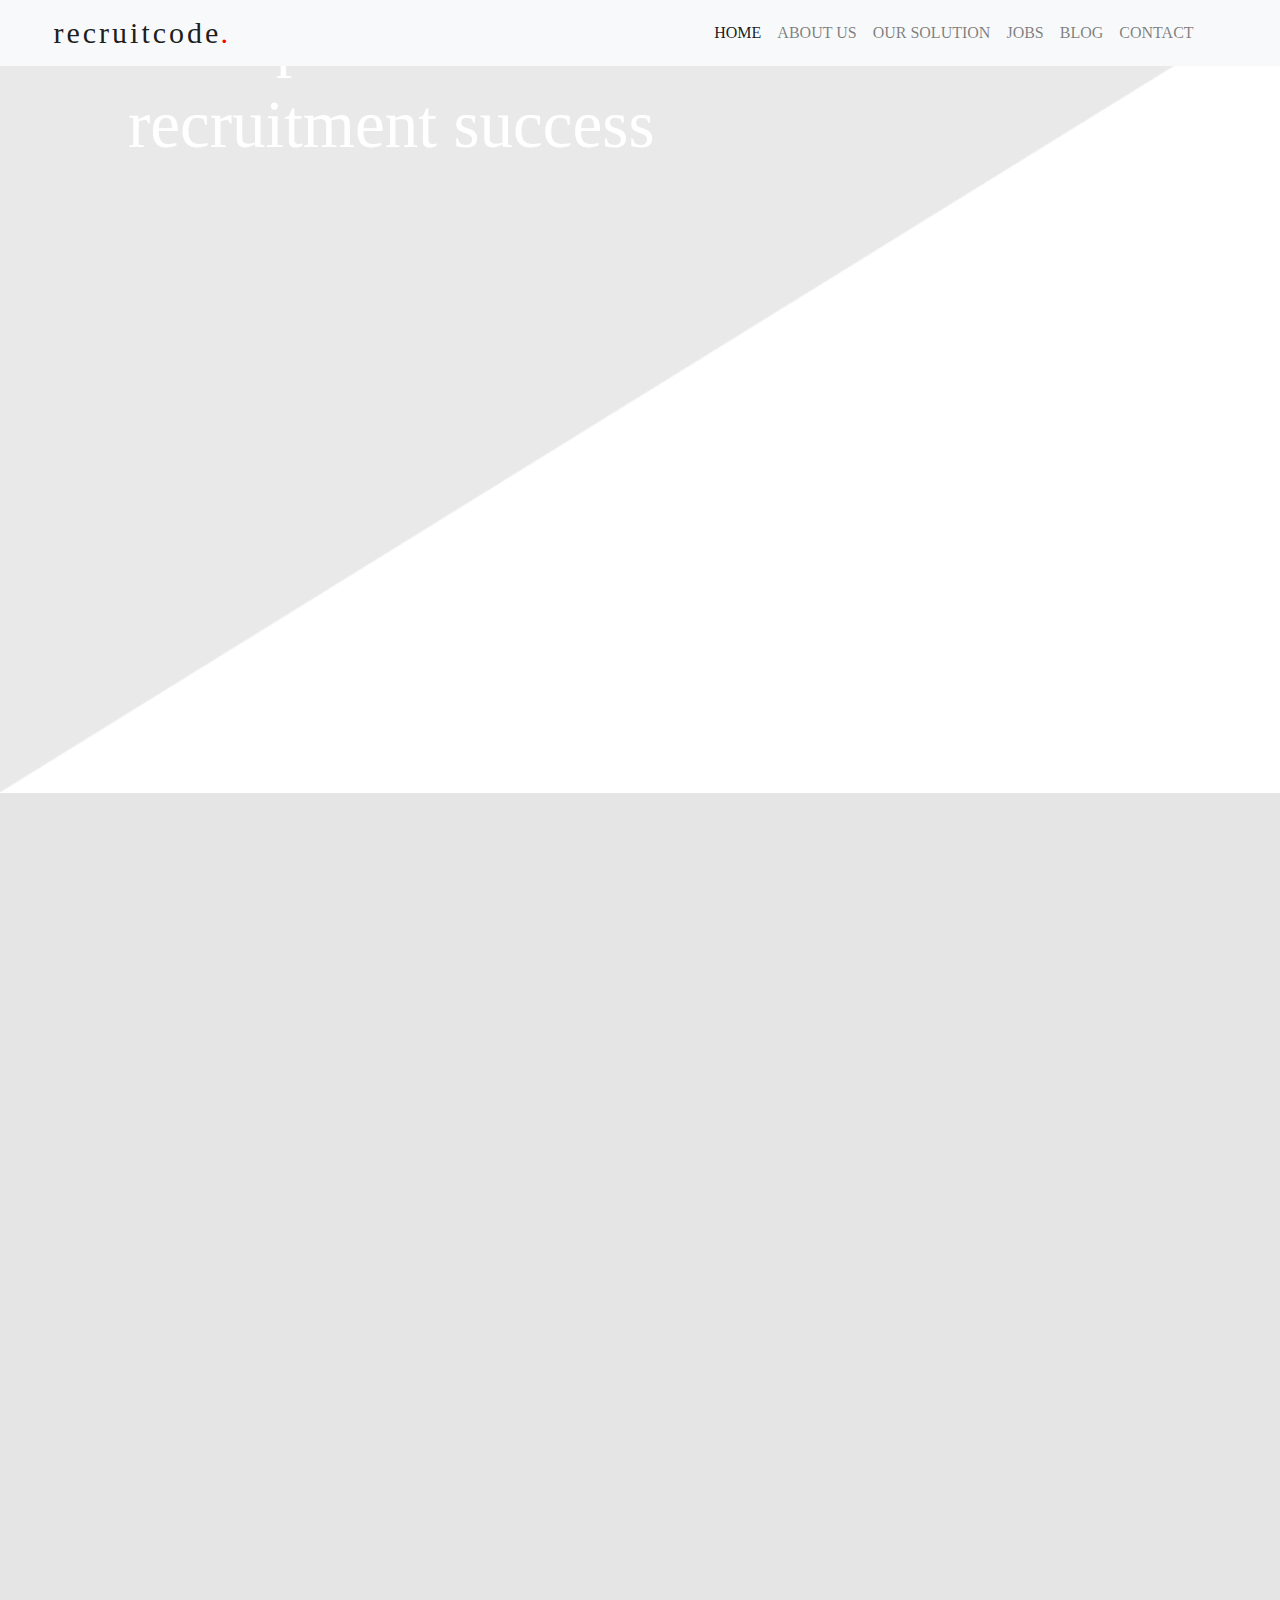
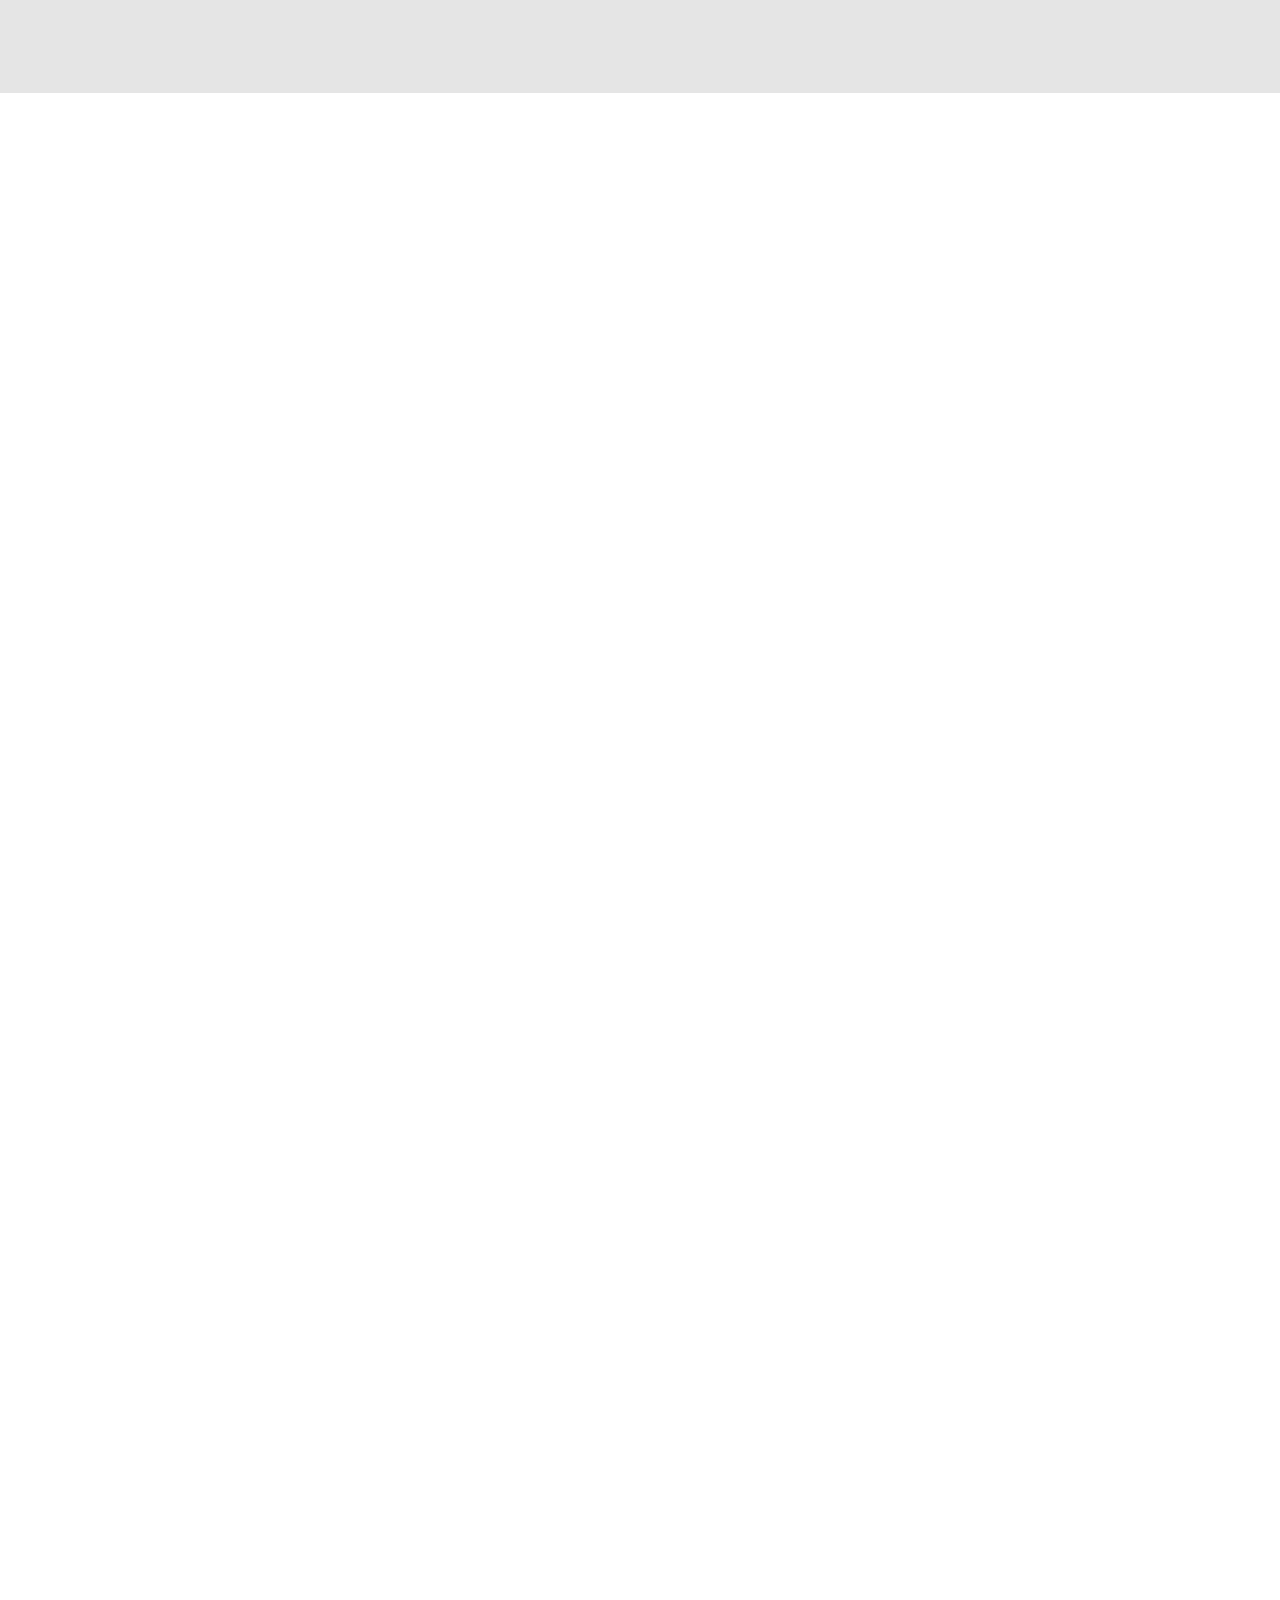
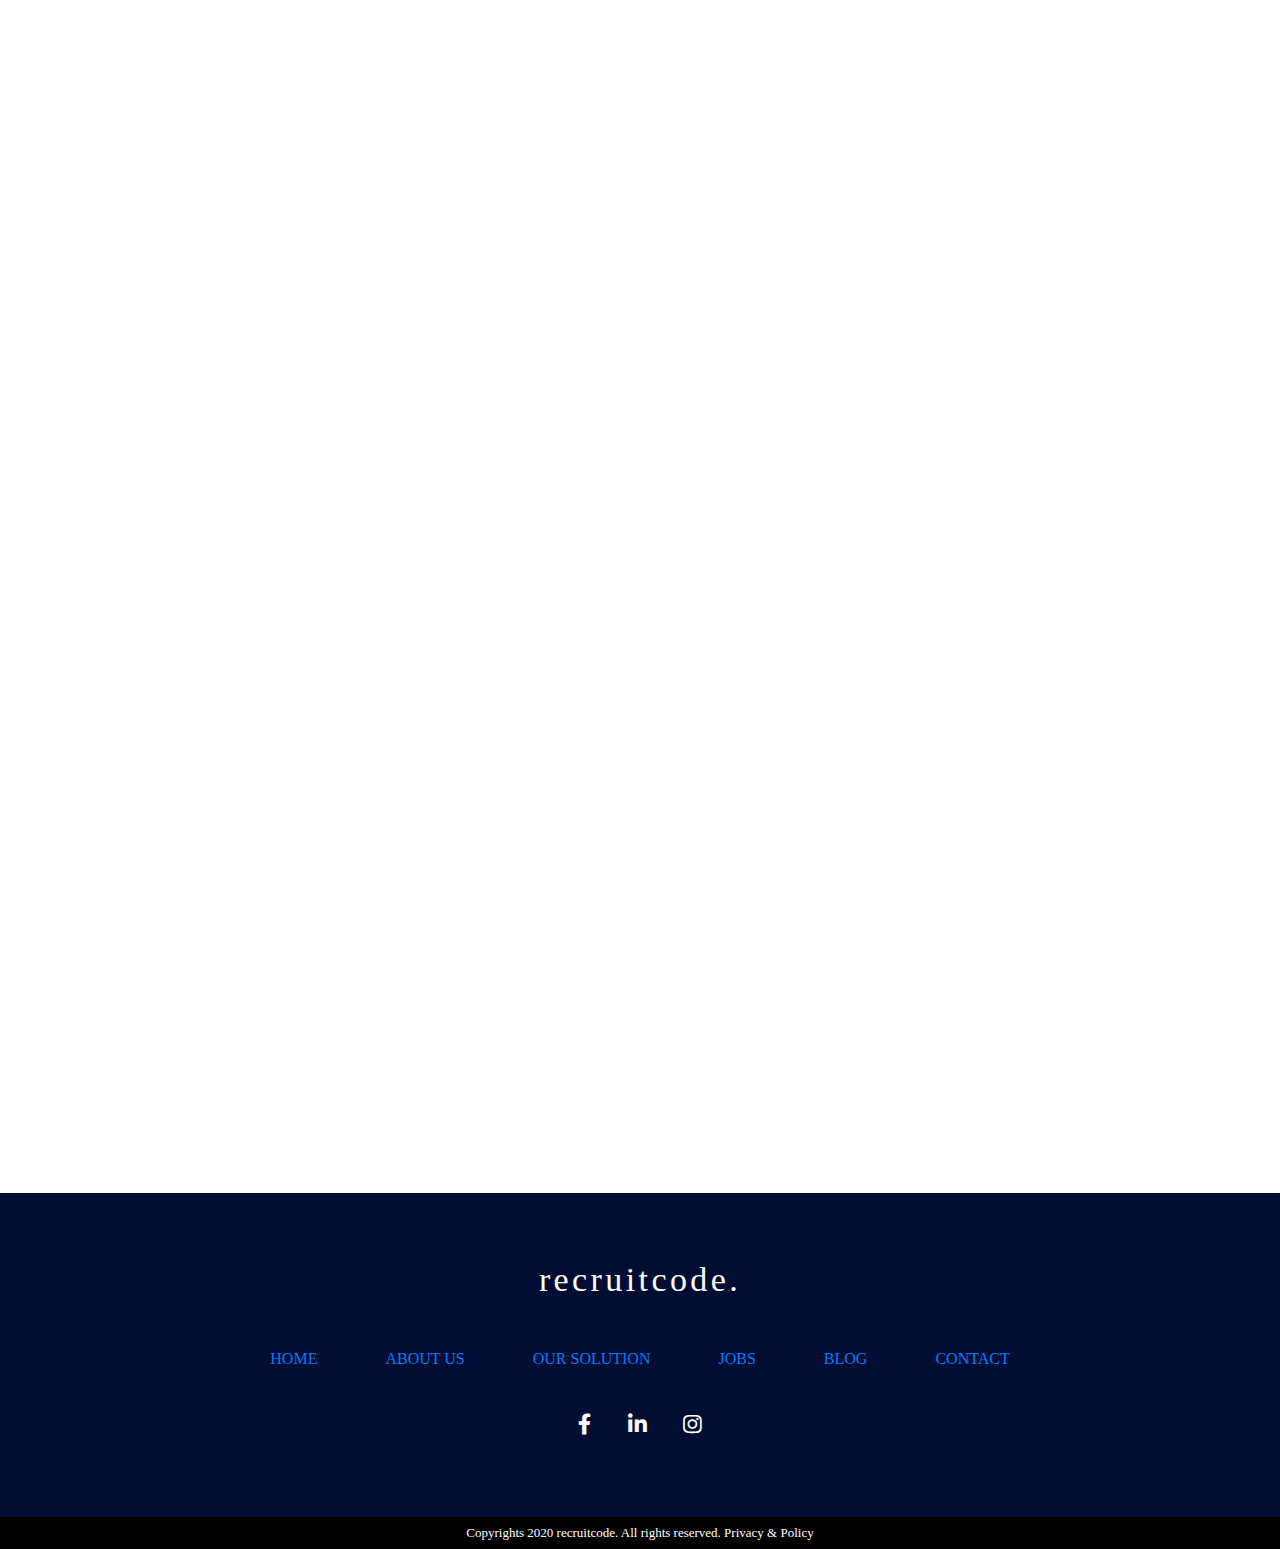
==== index.html @ f1410096 "initial" ====
<html>
    <head>
        <meta http-equiv="Content-Type" content="text/html; charset=utf-8">
        <meta http-equiv="X-UA-Compatible" content="IE=edge,chrome=1">

        <link rel="stylesheet" type="text/css" href="css/styles.css" />
        <link rel="stylesheet" href="https://cdnjs.cloudflare.com/ajax/libs/font-awesome/4.7.0/css/font-awesome.min.css">
        <link rel="stylesheet" type="text/css" href="css/bootstrap/css/bootstrap.min.css" />
        <link rel="stylesheet" type="text/css" href="css/cru.css" />
        <link rel="stylesheet" type="text/css" href="css/cru1.css" />
        <link rel="stylesheet" type="text/css" href="css/fontawesome/css/fontawesome.min.css" />
        <link rel="stylesheet" type="text/css" href="css/fontawesome/css/all.css" />


    </head>
    <body>
        <!-- Navigation Bar -->
        <nav class="navbar navbar-expand-lg navbar-light bg-light fixed-top">

            <a class="brand navbar-brand" href="#">recruitcode<i style="color: red;">.</i></a>
            <button class="navbar-toggler" type="button" data-toggle="collapse" data-target="#nav_bar">
            <i class="navbar-toggler-icon"></i>
            </button>

            <!-- links -->
            <div class="collapse navbar-collapse" id="nav_bar">
                <ul class="navbar-nav ml-auto">
                  <li class="nav-item active">
                    <a class="nav-link" href="#">HOME</a>
                  </li>
                  <li class="nav-item">
                    <a class="nav-link" href="#">ABOUT US</a>
                  </li>
                  <li class="nav-item">
                    <a class="nav-link" href="#">OUR SOLUTION</a>
                  </li>
                  <li class="nav-item">
                    <a class="nav-link" href="#">JOBS</a>
                  </li>
                  <li class="nav-item">
                    <a class="nav-link" href="#">BLOG</a>
                  </li>
                  <li class="nav-item">
                    <a class="nav-link" href="#">CONTACT</a>
                  </li> 
                </ul>
            </div>

        </nav>
        <!-- First banner -->
        <section class="banner">
            <div class="banner_text">Your partner in<br>recruitment success</div>
        </section>
        <!-- about RecruitCode -->
        <div class="about">
            <img src="images/about-bg.png" alt="" style="width: 100%;">
            <div class="container">
            </div>
        </div>

        <!-- Challenges in Recuitment -->
        <section class="challenges">
            <img src="images/3rd-section.png" alt="">
        </section>

        <!-- How are we different -->
        <section class="different">
            <div class="container">

            </div>
        </section>

        <!-- Contingencies -->
        <section class="questions">
            <div class="container">

            </div>
        </section>

        <!-- Clients love us -->
        <section class="clients">
            <div class="container">

            </div>
        </section>

        <!-- Footer -->
        <footer id="footer">
            <h4>recruitcode.</h4>
            <div class="footer_links">
                <a href="#" class="link">HOME</a>
                <a href="#" class="link">ABOUT US</a>
                <a href="#" class="link">OUR SOLUTION</a>
                <a href="#" class="link">JOBS</a>
                <a href="#" class="link">BLOG</a>
                <a href="#" class="link">CONTACT</a>
            </div>

            <div class="social_media">
                <nav>
                    <a class="platform" href="#"><i class="fab fa-facebook-f fa-lg"></i></a>
                    <a class="platform" href="#"><i class="fab fa-linkedin-in fa-lg"></i></a>
                    <a class="platform" href="#"><i class="fab fa-instagram fa-lg"></i></a>
                </nav>
            </div>
        </footer>

        <!-- Sub Footer -->
        <section class="sub_footer">
            <H5>Copyrights 2020 recruitcode. All rights reserved. Privacy & Policy</H5>
        </section>

        <script type="text/javascript" src="fontawesome/js/fontawesome.js"></script>
        <script type="text/javascript" src="bootstrap/js/jquery.min.js"></script>
        <script type="text/javascript" src="bootstrap/js/bootstrap.min.js"></script>
        <script type="text/javascript" src="bootstrap/js/"></script>
        <script type="text/javascript"></script>
    </body>
</html>
---- css/styles.css ----
.banner{
    position: relative;
    text-align: center;
}
.challenges img{
    width: 100%;
    height: 100%;
}
.different{
    height: 100%;
}
.questions{
    height: 100%;
}
.clients{
    height: 100%;
}
footer{
    background-color: rgb(1, 13, 51);
    height: auto;
    padding-bottom: 5em;
    align-items: center;
}
footer  h4
{
    font-family : Harabara;
    color: #ffffff;
    padding-top: 5%;
    text-align: center;
	font-size : 34px;
	line-height : 45.79px;
	letter-spacing : 3.4px;
}
.footer_links {
    text-align: center;
    font-family : Raleway;
    font-size : 16px;
    line-height : 32px;
    padding-top: 2em;

}
.footer_links .link{
    padding: 0em 2em;
}
.footer_links .link:hover{
    color: #ffffff;
    font-weight: bold;
    text-decoration:none;
}
.social_media{
    text-align: center;
    padding-top: 3%;
}
.social_media .platform{
    padding: 0em 1em;
    color: #FFFFFF;
}
.sub_footer h5{
    background-color: black;
    text-align: center;
    font-family : Raleway;
    font-size : 13px;
    line-height : 32px;
    color : #FFFFFF;
    color : rgb(255, 255, 255);
    padding: 0em;
    margin: 0em;
}
.banner .banner_text
{
	position: absolute;
    top: 35%;
	left: 10%;
	text-align: left;
	font-family : Mont HeavyDEMO;
	font-size : 67px;
	line-height : 83.47px;
	color: #FFFFFF;
}
#nav_bar{
	padding-right: 5%;
}

#nav_bar a
{
	font-family : Raleway;
	font-size : 16px;
	line-height : 32px;
}

.navbar-light .navbar-brand
{
	font-family : Harabara;
	padding-left: 3%;
	font-size : 30px;
	line-height : 40px;
	letter-spacing : 3px;
	color: #115476;
}
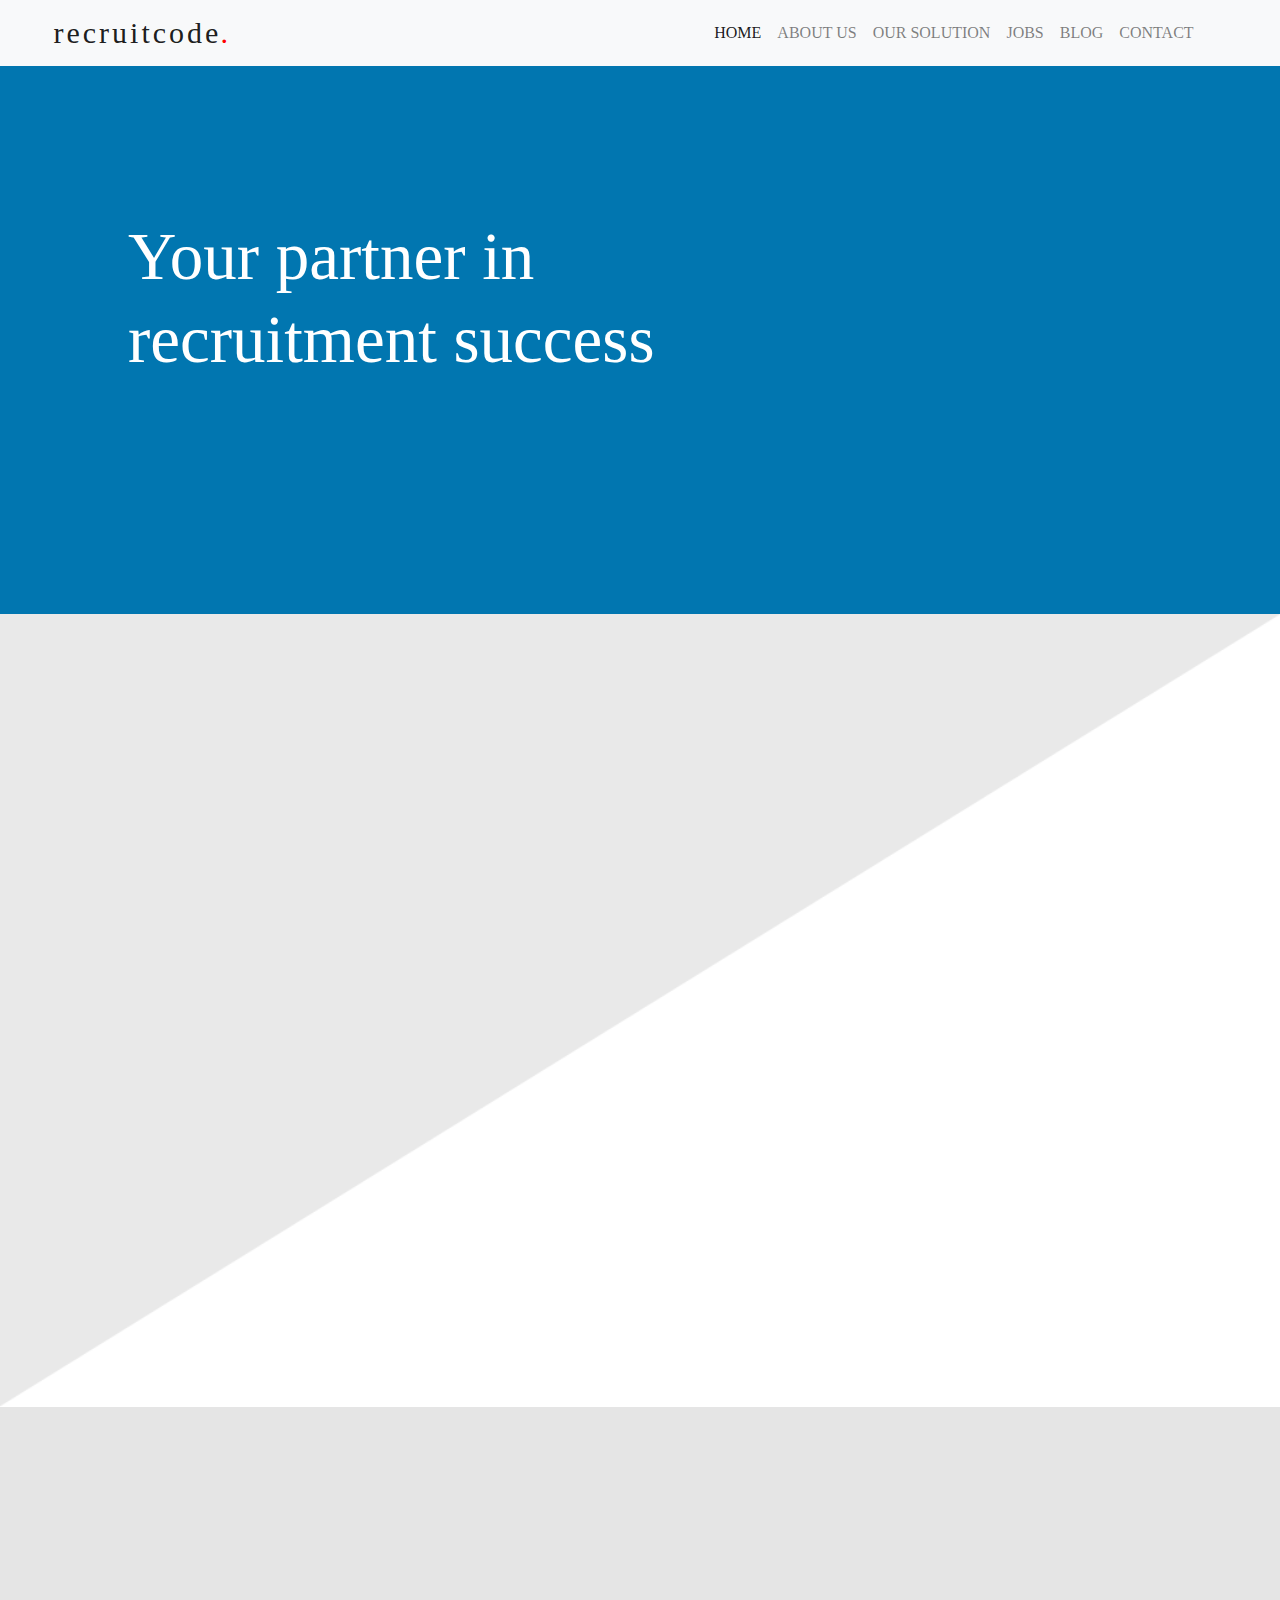
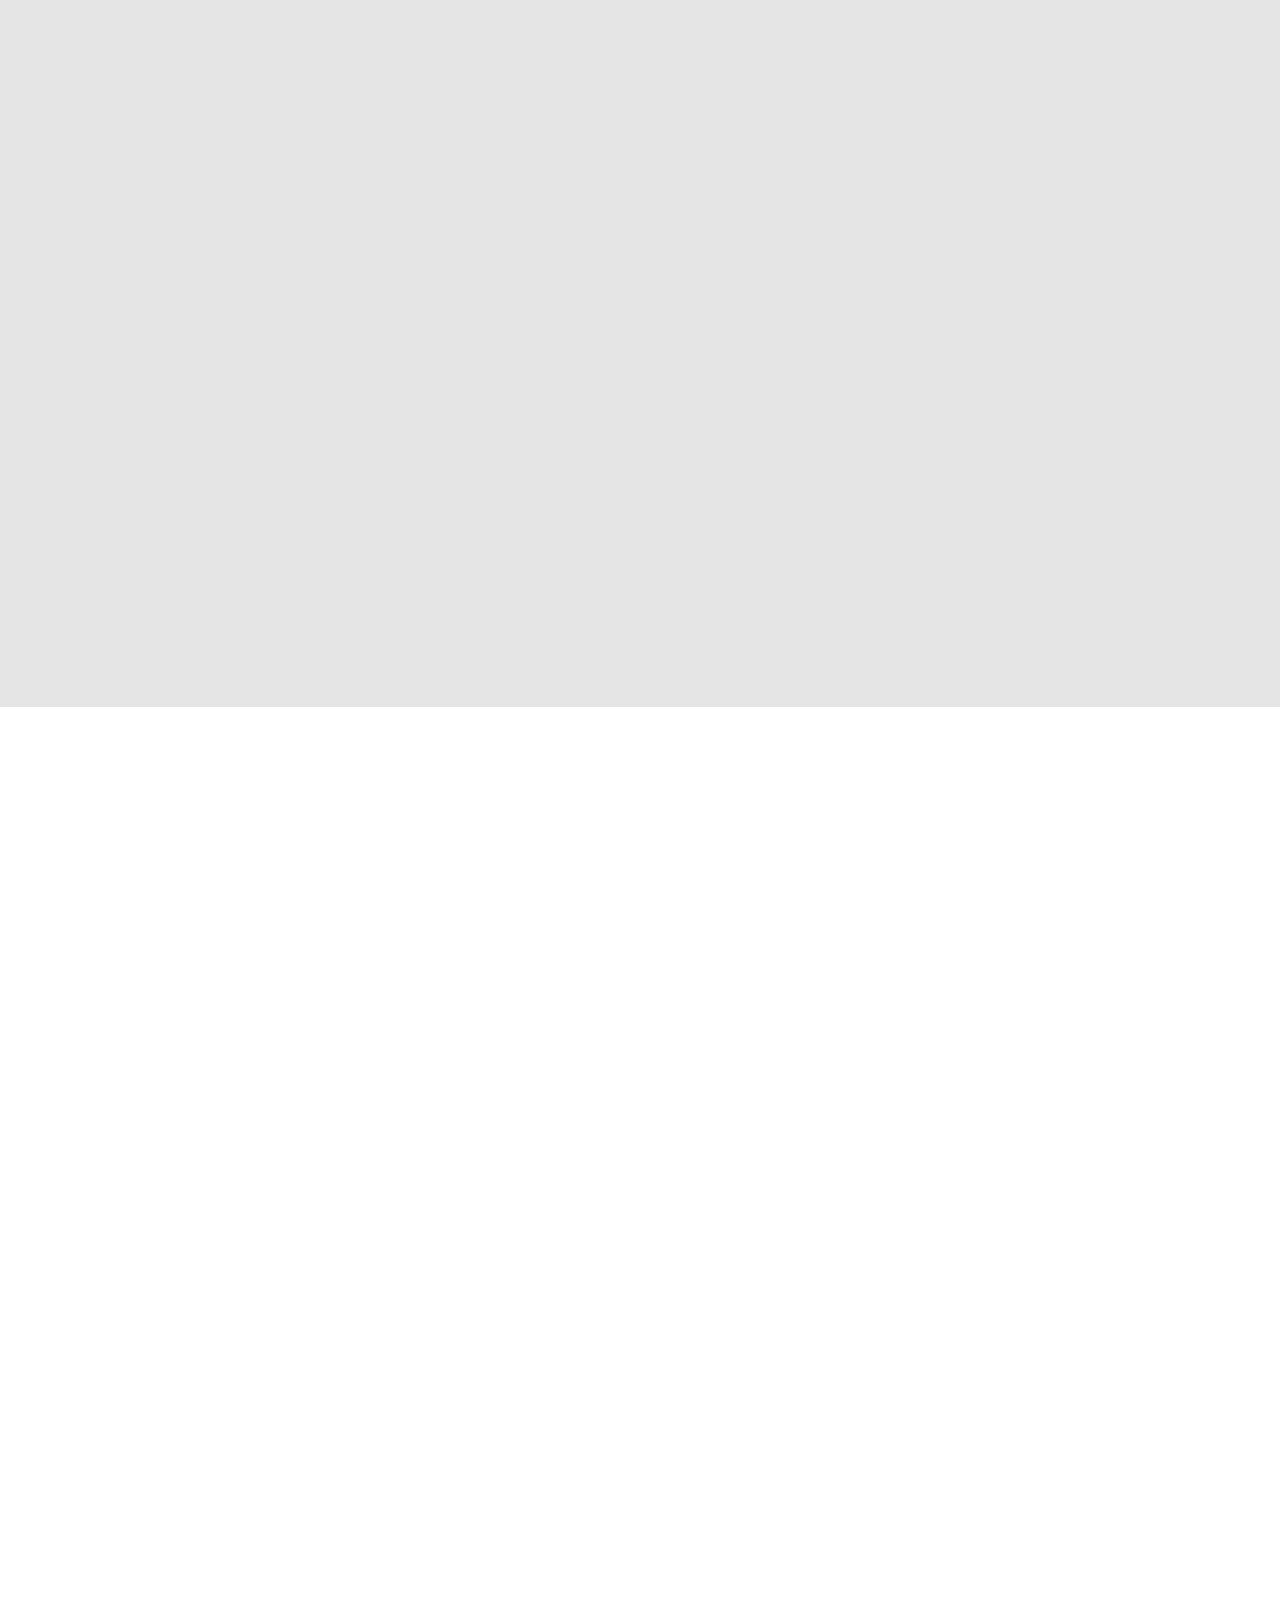
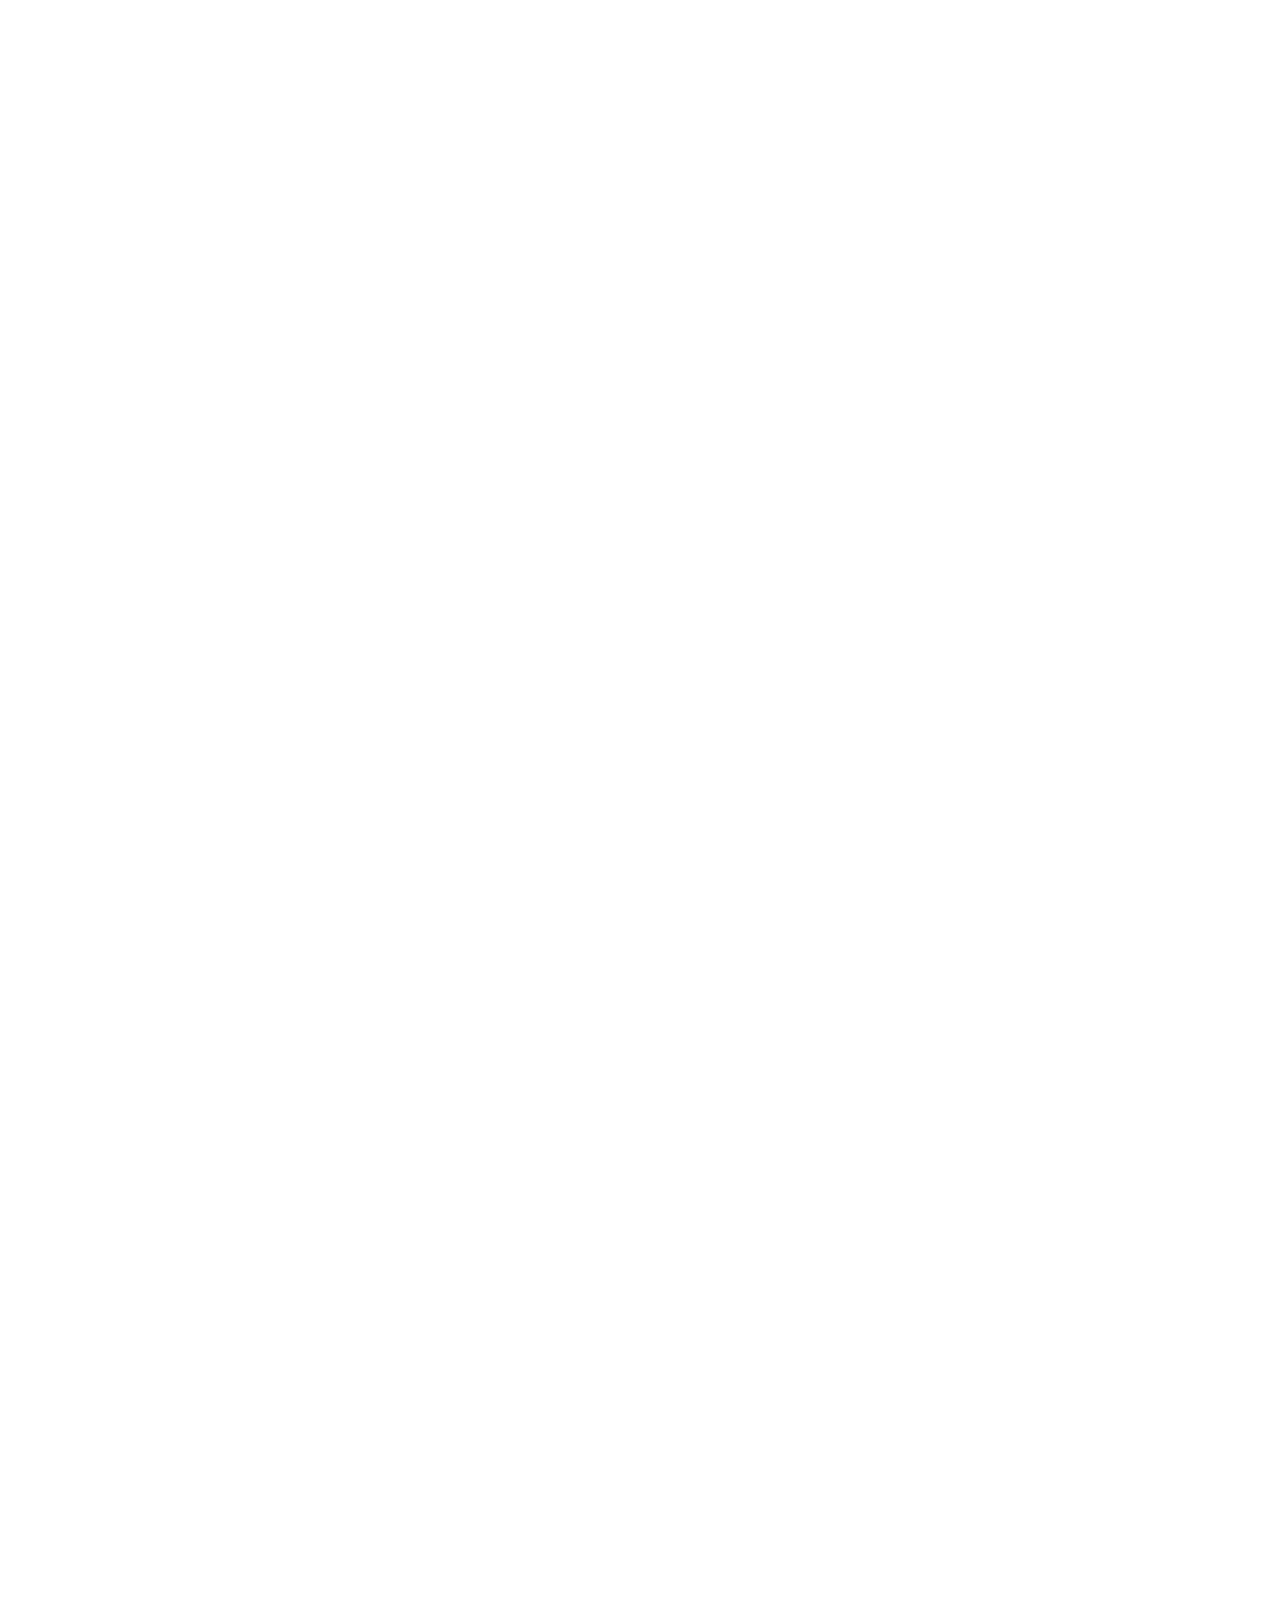
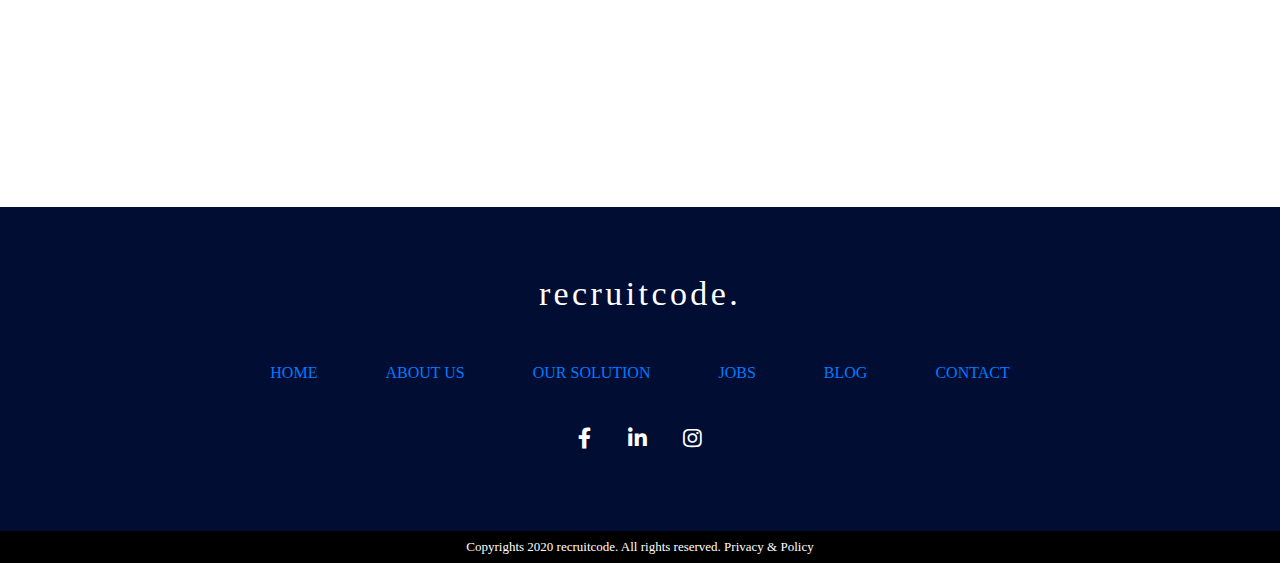
==== commit d96c0788: "part two" ====
--- a/index.html
+++ b/index.html
@@ -49,6 +49,7 @@
         </nav>
         <!-- First banner -->
         <section class="banner">
+            <img src="images/banner-bg.png" alt="">
             <div class="banner_text">Your partner in<br>recruitment success</div>
         </section>
         <!-- about RecruitCode -->
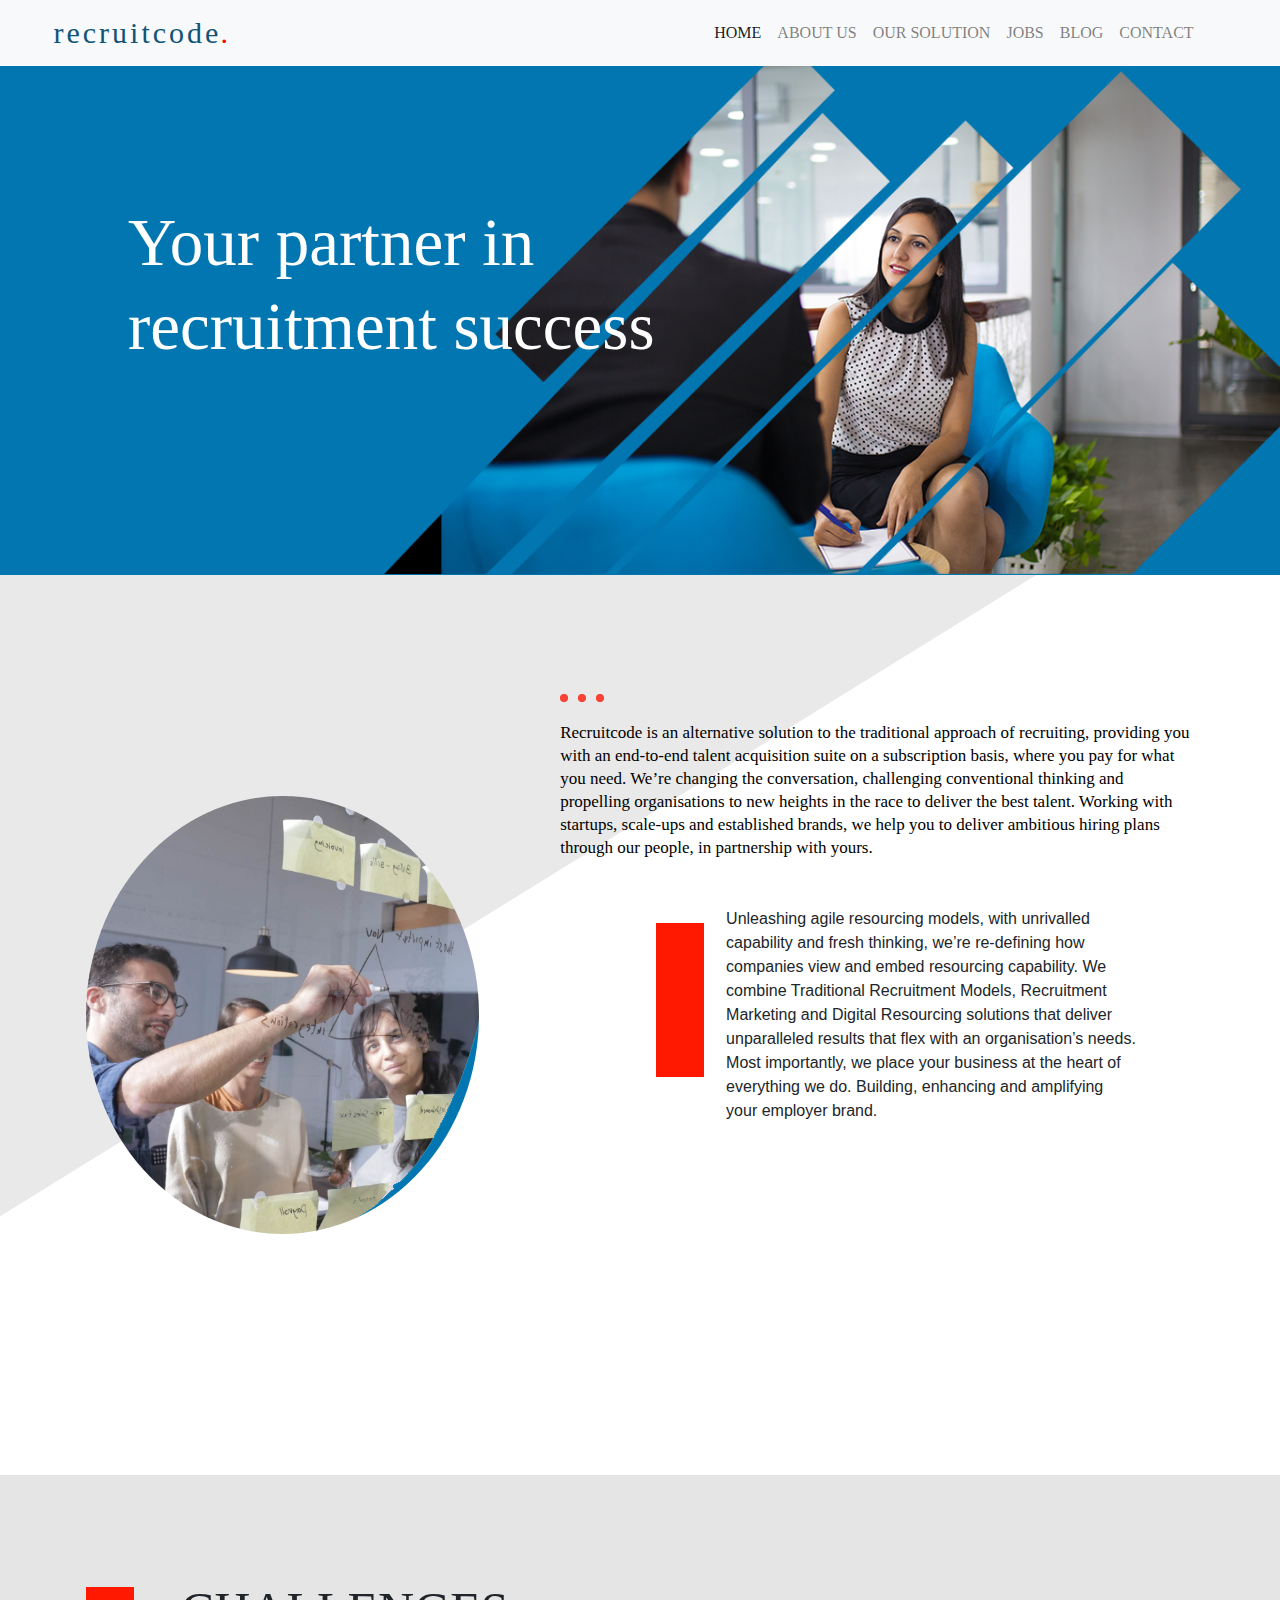
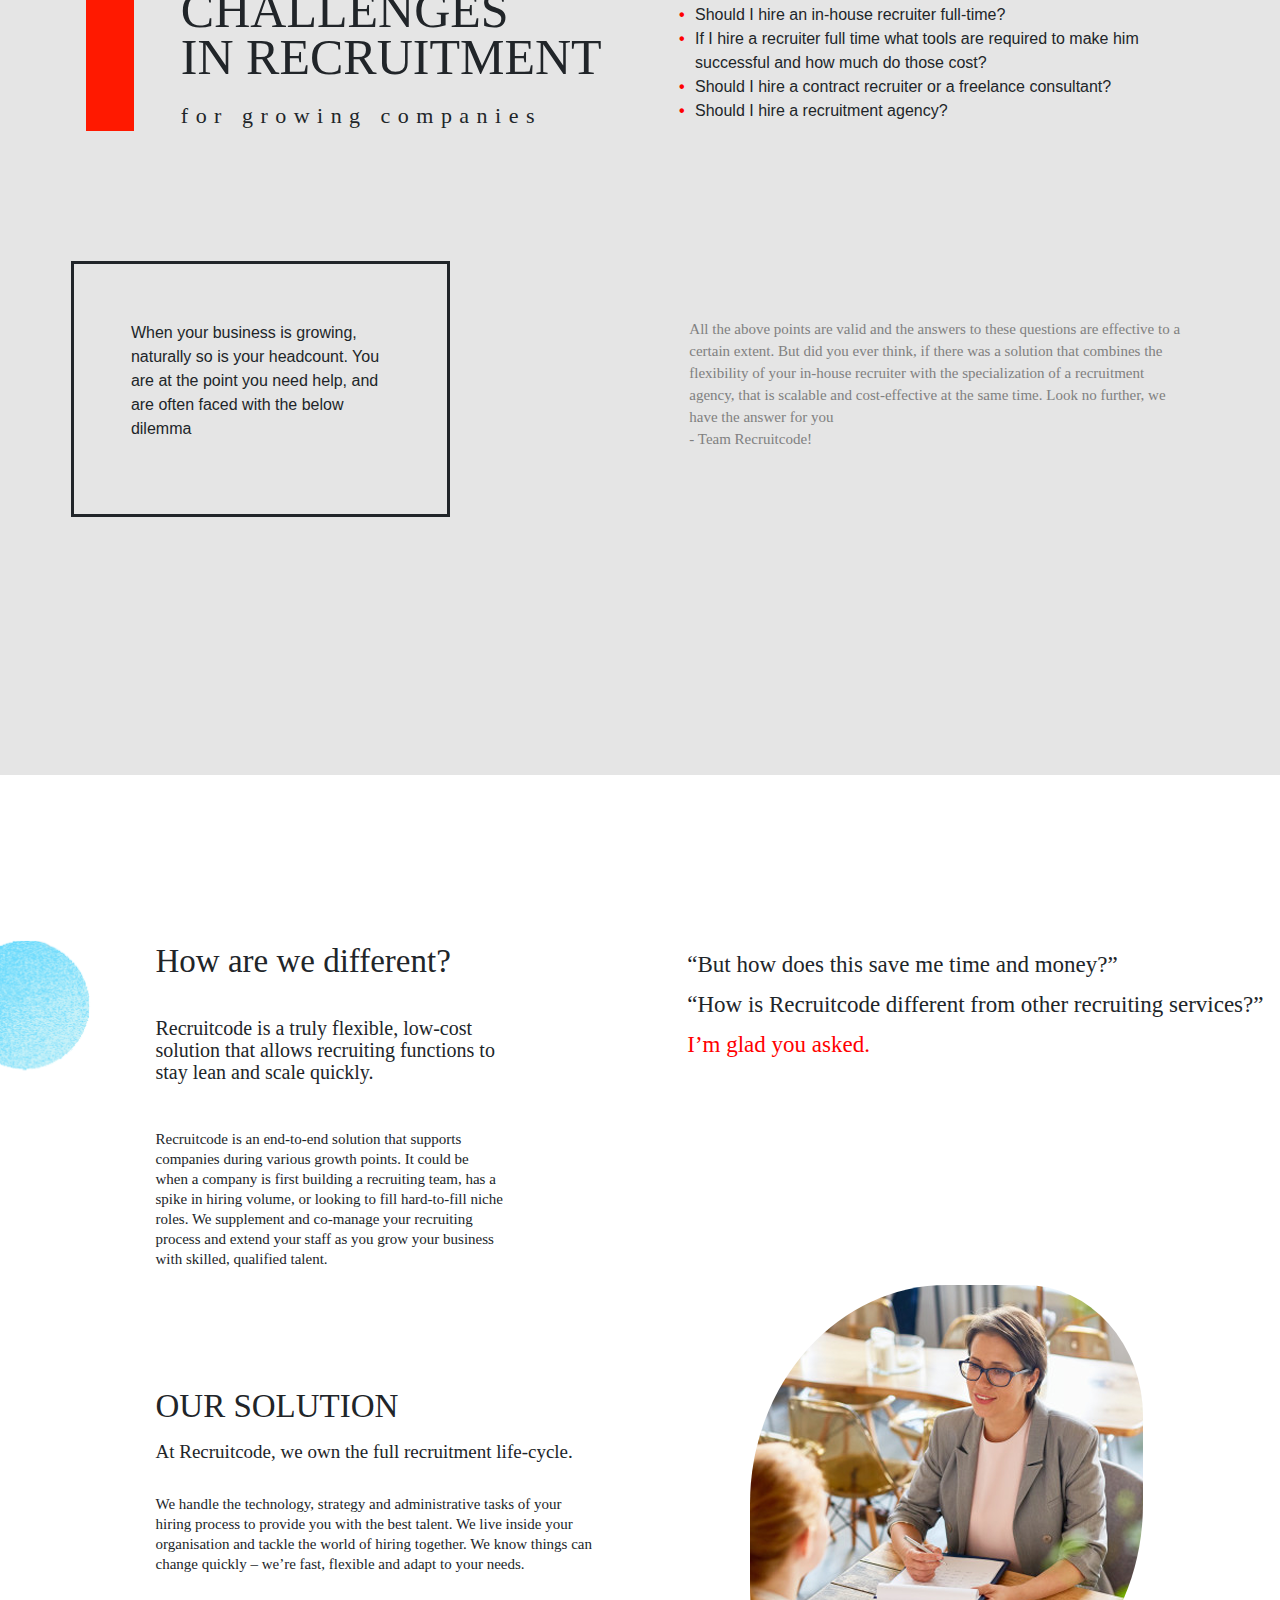
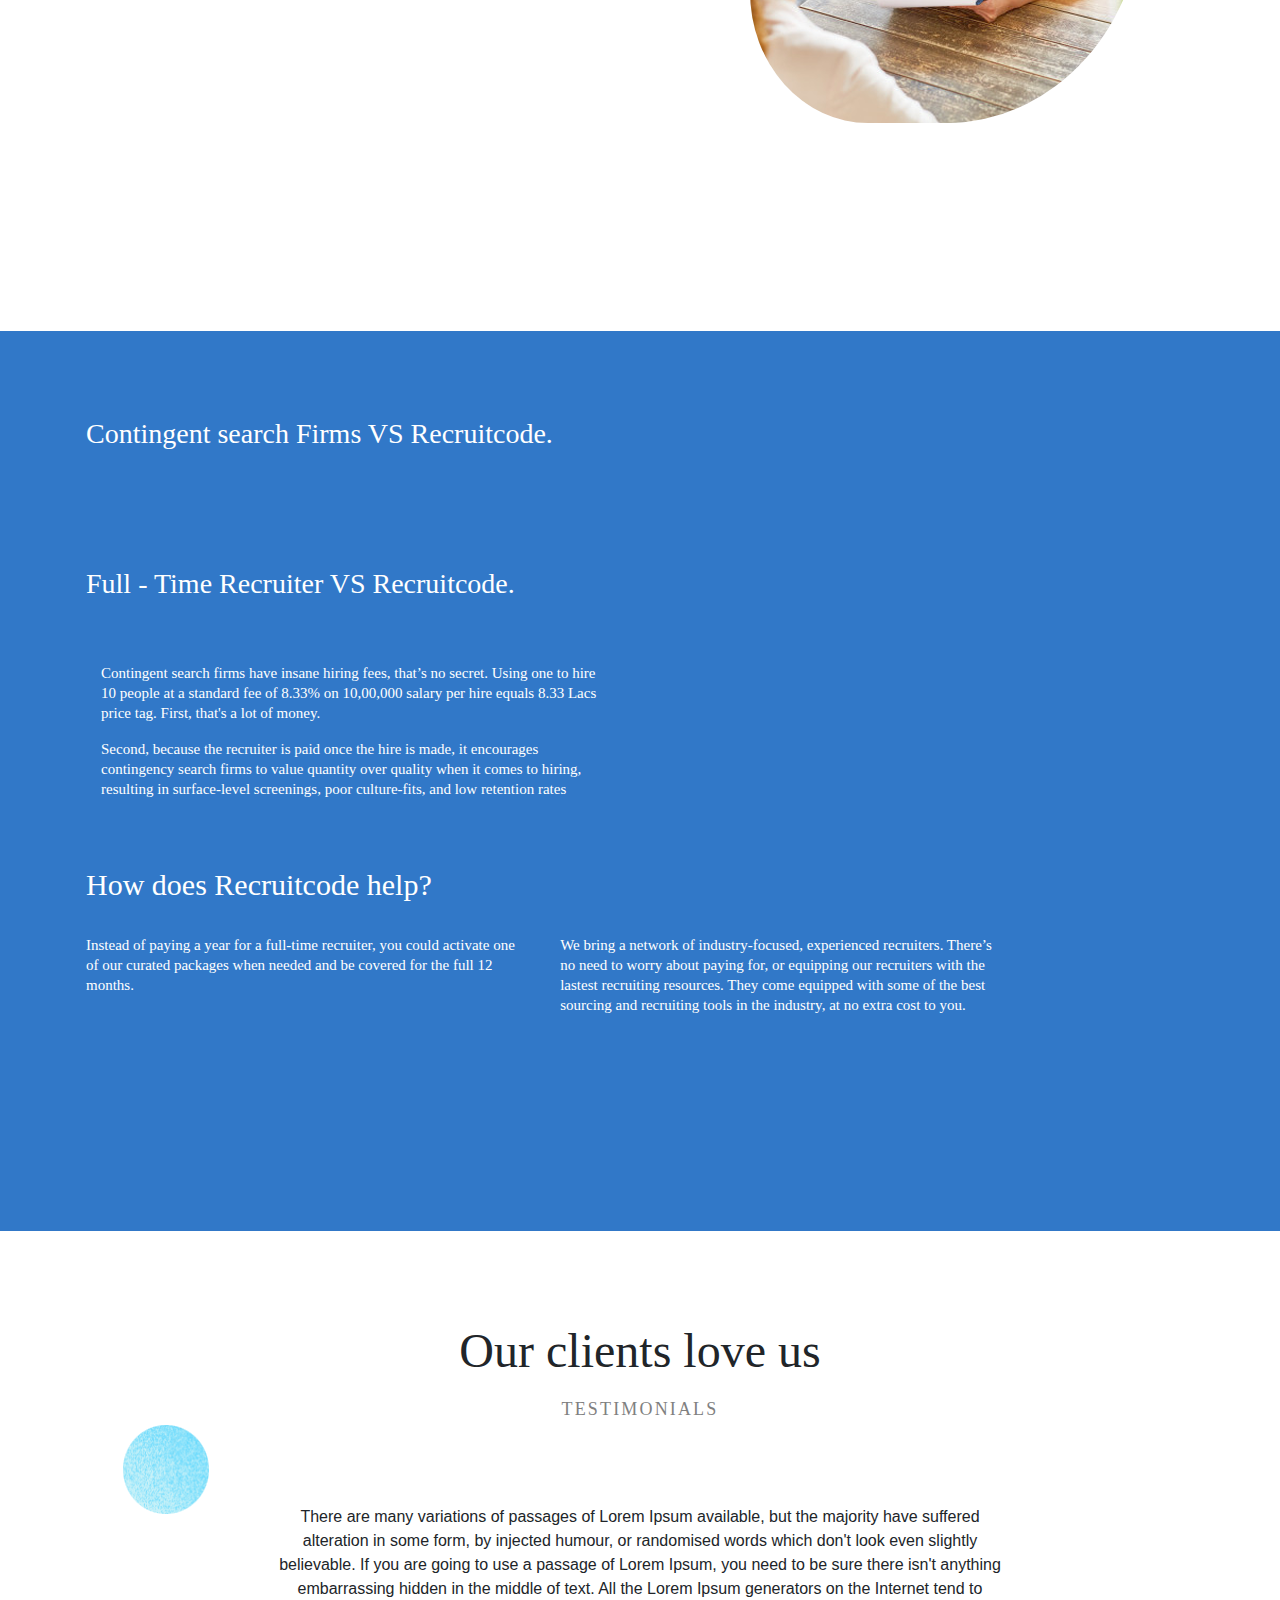
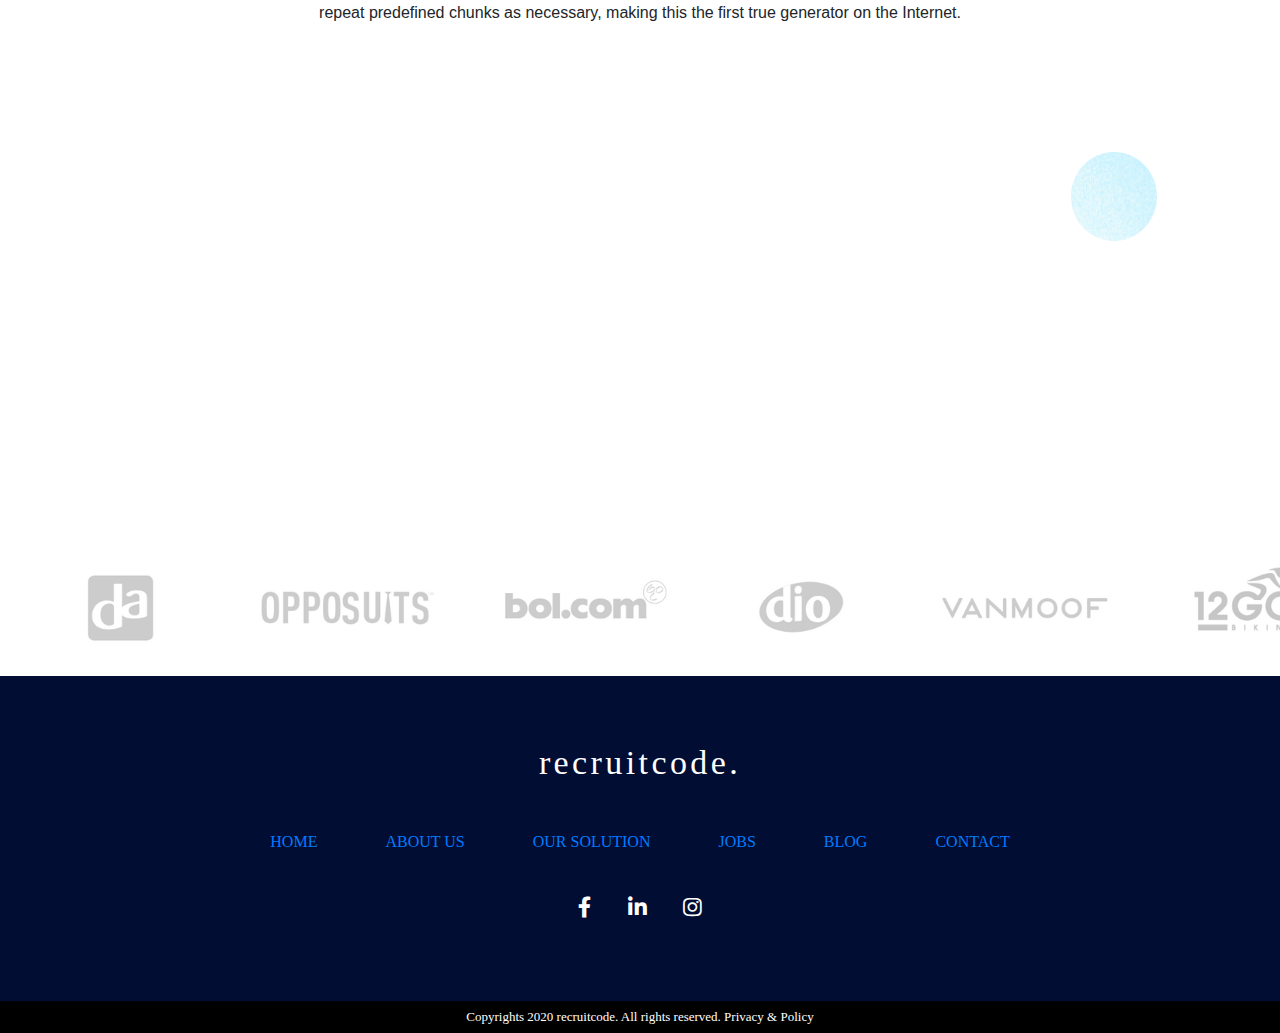
==== commit 2df23cab: "till about_us" ====
--- a/index.html
+++ b/index.html
@@ -6,10 +6,13 @@
         <link rel="stylesheet" type="text/css" href="css/styles.css" />
         <link rel="stylesheet" href="https://cdnjs.cloudflare.com/ajax/libs/font-awesome/4.7.0/css/font-awesome.min.css">
         <link rel="stylesheet" type="text/css" href="css/bootstrap/css/bootstrap.min.css" />
-        <link rel="stylesheet" type="text/css" href="css/cru.css" />
-        <link rel="stylesheet" type="text/css" href="css/cru1.css" />
         <link rel="stylesheet" type="text/css" href="css/fontawesome/css/fontawesome.min.css" />
         <link rel="stylesheet" type="text/css" href="css/fontawesome/css/all.css" />
+        <script src="https://ajax.googleapis.com/ajax/libs/jquery/3.5.1/jquery.min.js"></script>
+        <script src="https://cdnjs.cloudflare.com/ajax/libs/popper.js/1.16.0/umd/popper.min.js"></script>
+        <script type="text/javascript" src="js/font-awesome.js"></script>
+        <script type="text/javascript" src="/css/bootstrap/js/jquery.min.js"></script>
+        <script type="text/javascript" src="/css/bootstrap/js/bootstrap.min.js"></script>
 
 
     </head>
@@ -17,7 +20,8 @@
         <!-- Navigation Bar -->
         <nav class="navbar navbar-expand-lg navbar-light bg-light fixed-top">
 
-            <a class="brand navbar-brand" href="#">recruitcode<i style="color: red;">.</i></a>
+            <a class="navbar-brand rcode" href="#">recruitcode<i style="color: red;">.</i></a>
+
             <button class="navbar-toggler" type="button" data-toggle="collapse" data-target="#nav_bar">
             <i class="navbar-toggler-icon"></i>
             </button>
@@ -29,7 +33,7 @@
                     <a class="nav-link" href="#">HOME</a>
                   </li>
                   <li class="nav-item">
-                    <a class="nav-link" href="#">ABOUT US</a>
+                    <a class="nav-link" href="aboutus.html">ABOUT US</a>
                   </li>
                   <li class="nav-item">
                     <a class="nav-link" href="#">OUR SOLUTION</a>
@@ -45,64 +49,189 @@
                   </li> 
                 </ul>
             </div>
-
         </nav>
+
         <!-- First banner -->
         <section class="banner">
-            <img src="images/banner-bg.png" alt="">
-            <div class="banner_text">Your partner in<br>recruitment success</div>
-        </section>
+            <img src="images/Asset 11.png" style="width: 100%;" alt="">
+            <div class="banner_text">
+                <h1>Your partner in<br>recruitment success</div></h1>
+        </section>
+
         <!-- about RecruitCode -->
-        <div class="about">
-            <img src="images/about-bg.png" alt="" style="width: 100%;">
+        <section class="about" style="overflow: hidden;">
+            <div class="about_img">
+                <div class="container">
+                    <div class="row" style="padding-top: 5%;">
+                        <div class="col col-md-5 col-lg-5">
+                            <img src="images/1x/about-grp.png" alt="" style="border-radius: 50%; margin-top:30%;">
+                        </div>
+                        <div class="col col-md-5 col-lg-7">
+                            <img src="images/3dots.png" alt="" style="padding-top: 5%;">
+                            <p id="about-text">Recruitcode is an alternative solution to the traditional approach of recruiting, providing you with an end-to-end talent acquisition suite on a subscription basis, where you pay for what you need. We’re changing the conversation, challenging conventional thinking and propelling organisations to new heights in the race to deliver the best talent. Working with startups, scale-ups and established brands, we help you to deliver ambitious hiring plans through our people, in partnership with yours.
+                            </p>
+                            <div class="row">
+                                <div class="col-3">
+                                    <p class="thick-bar"></p>
+                                </div>
+                                <div class="col-8">
+                                    <p id="text2">Unleashing agile resourcing models, with unrivalled capability and fresh thinking, we’re re-defining how 
+                                        companies view and embed resourcing capability. 
+                                        We combine Traditional Recruitment Models, 
+                                        Recruitment Marketing and Digital Resourcing solutions that deliver unparalleled results that flex with an 
+                                        organisation’s needs. Most importantly, we place your business at the heart of everything we do. Building, enhancing and amplifying your employer brand.
+                                        </p>
+                                </div>
+                            </div>
+                        </div>
+                    </div>
+                </div>
+            </div>
+        </section>
+
+        <!-- Challenges in Recuitment -->
+        <section class="challenges" style="overflow: hidden;">
             <div class="container">
-            </div>
-        </div>
-
-        <!-- Challenges in Recuitment -->
-        <section class="challenges">
-            <img src="images/3rd-section.png" alt="">
+                <div class="row" id="row1">
+                    <div class="col-1">
+                        <p class="thick-bar"></p>
+                    </div>
+                    <div class="col-5">
+                        <h2>CHALLENGES<br>IN RECRUITMENT</h2>
+                        <h5>for growing companies</h5>  
+                    </div>
+                    <div class="col-6 d-flex justify-content-end" id="points">
+                        <ul>
+                            <li>Should I hire an in-house recruiter full-time?</li>
+                            <li>If I hire a recruiter full time what tools are required to make him successful and how much do those cost?</li>
+                            <li>Should I hire a contract recruiter or a freelance consultant?</li>
+                            <li>Should I hire a recruitment agency?</li>
+                        </ul>
+                    </div>
+                </div>    
+                <div class="row">
+                    <div class="col-4" id="tag-para">
+                        <p>When your business is growing, naturally so is your headcount. You are at the point you need help, and are often faced with the below dilemma </p>
+                    </div>
+                    <div class="col-7 justify-content-end" id="tag-para1">
+                        <p>All the above points are valid and the answers to these questions are effective to a certain extent. But did you ever think, if there was a solution that combines the flexibility of your in-house recruiter with the specialization of a recruitment agency, that is scalable and cost-effective at the same time. Look no further, we have the answer for you <br> - Team Recruitcode!</p>
+                    </div>
+                </div>
+            </div>
         </section>
 
         <!-- How are we different -->
         <section class="different">
+            <div class="row">
+                <div id="cloud">
+                    <img src="images/cloud.png" alt="">
+                </div>
+                <div class="container">
+                    <div class="row">
+                        <div class="col-4" id="diff">
+                            <h2>How are we different?</h2>
+                            <p>Recruitcode is a  truly flexible, low-cost solution that allows recruiting functions to stay lean and scale quickly. 
+                            </p>
+                            <p id="para2">Recruitcode is an end-to-end solution that supports companies during various growth points. It could be when a company is first building a recruiting team, has a spike in hiring volume, or looking to fill hard-to-fill niche roles. We supplement and co-manage your recruiting process and extend your staff as you grow your business with skilled, qualified talent.
+                            </p>
+                        </div>
+                        <div class="col-8 d-flex justify-content-end" id="diff1">
+                            <p>“But how does this save me time and money?”<br> 
+                                “How is Recruitcode different from other 
+                                recruiting services?” <br>
+                                <span style="color: red;">I’m glad you asked.</span>
+                            </p>
+                        </div>
+                    </div>
+                    <div class="row" id="diff-sol">
+                        <div class="col-5" id="sol">
+                            <h2>Our Solution</h2>
+                            <p>At Recruitcode, we own the full recruitment life-cycle.</p>
+                            <p style="font-size : 15px;line-height : 20px;">We handle the technology, strategy and administrative tasks of your hiring process to provide you with the best talent. We live inside your organisation and tackle the world of hiring together. We know things can change quickly – we’re fast, flexible and adapt to your needs.</p>
+                        </div>
+                        <div class="col-7 d-flex justify-content-center">
+                            <img src="images/our-sol.png" alt="" style="border-top-right-radius: 30%; border-top-left-radius: 50%; border-bottom-right-radius: 50%;border-bottom-left-radius: 30%;">
+                        </div>
+                    </div>
+                </div> 
+            </div>
+        </section>
+
+        <!-- Contingencies -->
+        <section class="questions" style="overflow: hidden;">
             <div class="container">
-
-            </div>
-        </section>
-
-        <!-- Contingencies -->
-        <section class="questions">
+                <div class="row">
+                    <div class="col-6">
+                        <h3 id="que">Contingent search Firms VS Recruitcode.</h3>
+                        <!-- add content here -->
+                        <h3 id="que" data-toggle="collapse" data-target="data1">Full - Time Recruiter VS Recruitcode.</h3>
+                        <div class="col-12 collapse show" id="data1">
+                            <p>Contingent search firms have insane hiring fees, that’s no secret. Using one to hire 10 people at a standard fee of 8.33% on 10,00,000 salary per hire equals 8.33 Lacs price tag. First, that's a lot of money.</p>
+                            <p>Second, because the recruiter is paid once the hire is made, it encourages contingency search firms to value quantity over quality when it comes to hiring, resulting in surface-level screenings, poor culture-fits, and low retention rates</p>
+                        </div>
+                    </div>
+                </div>
+                <h2 class="how">How does Recruitcode help?</h2>
+                <div class="row how_data">
+                    <div class="col-5">
+                        <p id="why">Instead of paying a year for a full-time recruiter, you could activate one of our curated packages when needed and be covered for the full 12 months.</p>
+                    </div>
+                    <div class="col-5">
+                        <p id="why">We bring a network of industry-focused, experienced recruiters. There’s no need to worry about paying for, or equipping our recruiters with the lastest recruiting resources. They come equipped with some of the best sourcing and recruiting tools in the industry, at no extra cost to you.
+                        </p>
+                    </div>
+                </div>
+            </div>
+        </section>
+
+        <!-- Clients love us -->
+        <section class="clients" style="overflow: hidden;">
             <div class="container">
-
-            </div>
-        </section>
-
-        <!-- Clients love us -->
-        <section class="clients">
-            <div class="container">
-
+                <h2>Our clients love us</h2>
+                <h5>Testimonials</h5>
+                <div class="row">
+                    <div class="col-2">
+                        <img src="images/full-cloud.png" alt="">
+                    </div>
+                    <div class="col d-flex justify-content-center">
+                        <p>There are many variations of passages of Lorem Ipsum available, but the majority have suffered alteration in some form, by injected humour, or randomised words which don't look even slightly believable. If you are going to use a passage of Lorem Ipsum, you need to be sure there isn't anything embarrassing hidden in the middle of text. All the Lorem Ipsum generators on the Internet tend to repeat predefined chunks as necessary, making this the first true generator on the Internet.</p>
+                    </div>
+                    <div class="col-2">
+                    </div>
+                </div>
+                <div class="row sub_clients">
+                    <div class="col-2"></div>
+                    <div class="col">
+
+                    </div>
+                    <div class="col-2">
+                        <img src="images/faded-cloud.png" alt="">
+                    </div>
+                </div>
             </div>
         </section>
 
         <!-- Footer -->
-        <footer id="footer">
-            <h4>recruitcode.</h4>
-            <div class="footer_links">
-                <a href="#" class="link">HOME</a>
-                <a href="#" class="link">ABOUT US</a>
-                <a href="#" class="link">OUR SOLUTION</a>
-                <a href="#" class="link">JOBS</a>
-                <a href="#" class="link">BLOG</a>
-                <a href="#" class="link">CONTACT</a>
-            </div>
-
-            <div class="social_media">
-                <nav>
-                    <a class="platform" href="#"><i class="fab fa-facebook-f fa-lg"></i></a>
-                    <a class="platform" href="#"><i class="fab fa-linkedin-in fa-lg"></i></a>
-                    <a class="platform" href="#"><i class="fab fa-instagram fa-lg"></i></a>
-                </nav>
+        <footer style="overflow: hidden;">
+            <img src="images/companies.png" alt="" style="padding:2em 2em">
+            <div id="footer">
+                <h4>recruitcode.</h4>
+                <div class="footer_links">
+                    <a href="#" class="link">HOME</a>
+                    <a href="#" class="link">ABOUT US</a>
+                    <a href="#" class="link">OUR SOLUTION</a>
+                    <a href="#" class="link">JOBS</a>
+                    <a href="#" class="link">BLOG</a>
+                    <a href="#" class="link">CONTACT</a>
+                </div>
+
+                <div class="social_media">
+                    <nav>
+                        <a class="platform" href="#"><i class="fab fa-facebook-f fa-lg"></i></a>
+                        <a class="platform" href="#"><i class="fab fa-linkedin-in fa-lg"></i></a>
+                        <a class="platform" href="#"><i class="fab fa-instagram fa-lg"></i></a>
+                    </nav>
+                </div>
             </div>
         </footer>
 
--- a/css/styles.css
+++ b/css/styles.css
@@ -1,21 +1,125 @@
-.banner{
+nav #nav_bar
+{
+	padding-right: 5%;
+}
+.container{
+    padding: 2em 1em !important;
+}
+
+.about
+{
+    background-image: url(../images/about-bg.png);
+    height: 100%;
+    /* width: 100%; */
+    background-repeat: no-repeat;
+}
+.challenges{
+    background-image: url(../images/3rd-section.png);
+    background-repeat: none;
+    height: 100%;
+}
+.challenges #tag-para{
+    margin-top: 10%;
+    /* margin-left: 2px; */
+    padding:5%;
+    border-style: solid;
+}
+.challenges #tag-para1{
+    /* border-style: solid; */
+    margin-top: 15%;
+    margin-left: 8%;
+    padding-left: 13%;
+    font-family : Roboto Light;
+    font-size : 15px;
+    line-height : 22px;
+    color: grey;
+    /* margin-left: 20%; */
+}
+
+.challenges ul{
+    list-style-type: none;
+}
+
+.challenges #points{
+    padding-top: 1em;
+    /* padding-left: 5em; */
+}
+  
+ .challenges ul li::before {
+    content: "\2022";
+    color: red;
+    font-weight: bold;
+    display: inline-block; 
+    width: 1em;
+    margin-left: -1em;
+  }
+
+nav #nav_bar a
+{
+	font-family : Raleway;
+	font-size : 16px;
+	line-height : 32px;
+}
+.rcode
+{
+	font-family : Harabara !important;
+	padding-left: 3% !important;
+	font-size : 30px !important;
+	line-height : 40px !important;
+	letter-spacing : 3px !important;
+	color: #115476 !important;
+}
+.banner
+{
     position: relative;
     text-align: center;
 }
-.challenges img{
+.challenges img
+{
     width: 100%;
     height: 100%;
 }
-.different{
-    height: 100%;
-}
-.questions{
-    height: 100%;
-}
-.clients{
-    height: 100%;
-}
-footer{
+.challenges .thick-bar{
+    display: block;
+    width: 3em;
+    height: 9em;
+    background-color: rgb(255, 25, 0);
+    margin-left: 0em; 
+    margin-top: 0em;
+}
+.challenges h5{
+    font-family : Mont HeavyDEMO;
+    font-size : 22px;
+    line-height : 26px;
+    letter-spacing : 7.48px;
+    margin-top: 1em;
+}
+.challenges h2{
+font-family : Mont HeavyDEMO;
+  font-size : 50px;
+  line-height : 47px;
+  text-transform : uppercase;
+}
+.challenges .container{
+    /* margin-left: 5em; */
+}
+.challenges #row1{
+    margin-top: 5em;
+}
+.different
+{
+    height: 100%;
+}
+.questions
+{
+    height: 100%;
+}
+.clients
+{
+    height: 100%;
+}
+#footer
+{
     background-color: rgb(1, 13, 51);
     height: auto;
     padding-bottom: 5em;
@@ -31,31 +135,36 @@
 	line-height : 45.79px;
 	letter-spacing : 3.4px;
 }
-.footer_links {
+.footer_links 
+{
     text-align: center;
     font-family : Raleway;
     font-size : 16px;
     line-height : 32px;
     padding-top: 2em;
-
-}
-.footer_links .link{
+}
+.footer_links .link
+{
     padding: 0em 2em;
 }
-.footer_links .link:hover{
+.footer_links .link:hover
+{
     color: #ffffff;
     font-weight: bold;
     text-decoration:none;
 }
-.social_media{
+.social_media
+{
     text-align: center;
     padding-top: 3%;
 }
-.social_media .platform{
+.social_media .platform
+{
     padding: 0em 1em;
     color: #FFFFFF;
 }
-.sub_footer h5{
+.sub_footer h5
+{
     background-color: black;
     text-align: center;
     font-family : Raleway;
@@ -66,7 +175,7 @@
     padding: 0em;
     margin: 0em;
 }
-.banner .banner_text
+.banner .banner_text h1
 {
 	position: absolute;
     top: 35%;
@@ -77,23 +186,176 @@
 	line-height : 83.47px;
 	color: #FFFFFF;
 }
-#nav_bar{
-	padding-right: 5%;
-}
-
-#nav_bar a
-{
-	font-family : Raleway;
-	font-size : 16px;
-	line-height : 32px;
-}
-
-.navbar-light .navbar-brand
-{
-	font-family : Harabara;
-	padding-left: 3%;
-	font-size : 30px;
-	line-height : 40px;
-	letter-spacing : 3px;
-	color: #115476;
+#about-text{
+    font-family : Roboto Light !important;
+    font-size : 17px;
+    line-height : 23px;
+    color : #000000;
+    padding-top: 3%;
+
+}
+
+.thick-bar{
+    display: block;
+    width: 3em;
+    height: 9.6rem;
+    background-color: rgb(255, 25, 0);
+    /* background-color: rgba(149, 149, 149, .7); */
+    /* margin: 1em 2.4rem; */
+    margin-top: 3em;
+    margin-left: 6em;
+    }
+
+#text2{
+    padding-top: 2em;
+}
+
+.different .diff-img{
+    padding-top:5em;
+}
+.different #cloud{
+    padding-top: 10em;
+    margin-right: 2em;
+}
+.different #diff {
+    padding-top: 3em;
+}
+.different #diff h2{
+    padding-top: 3em;
+    font-family : Poppins;
+    font-size : 33px;
+    line-height : 15px;
+}
+.different #diff p{
+    padding-top: 2em;
+    font-family : Mont HeavyDEMO;
+    font-size : 20px;
+    line-height : 22px;
+}
+.different #diff #para2{
+    font-family : Roboto Light;
+    font-size : 15px;
+    line-height : 20px;
+}
+.different #diff1{
+    padding-top: 6em;
+    font-family : Roboto Black;
+    font-size : 23px;
+    line-height : 40px;
+}
+.different #diff-sol #sol{
+    padding-top: 10%;
+}
+.different #diff-sol h2{
+
+    font-family : Mont HeavyDEMO;
+    font-size : 33px;
+    line-height : 15px;
+    text-transform : uppercase;
+}
+.different #diff-sol p{
+    padding-top: 1em;
+    font-family : Roboto Black;
+    font-size : 19px;
+    line-height : 22px;
+  
+}
+.questions{
+    margin-top: 20%;
+    background-color: rgb(49, 120, 200);
+}
+.questions #que{
+    font-family : Poppins;
+    font-size : 28px;
+    line-height : 30px;
+    color: white;
+    padding: 2em 0em;
+}
+.questions .how{
+    font-family : Roboto Medium;
+    font-size : 30px;
+    line-height : 20px;
+    color: white;
+    padding-top:2em;
+}
+.questions .how_data{
+    padding-top: 2em;
+}
+.questions #why{
+    font-size: 15px;
+}
+.questions p{
+    font-family : Roboto Light;
+    font-size : 15px;
+    line-height : 20px;
+    color: white;
+}
+.cards{
+    padding-top:10%;
+}
+
+.clients{
+    padding: 5em 0em;
+    text-align: center;
+}
+.clients h2{
+    font-family : Poppins;
+    font-size : 3em;
+    line-height : 15px; 
+    text-align: center;
+}
+.clients h5{
+    padding-top: 2em;
+    font-family : Poppins;
+    font-size : 18px;
+    line-height : 15px;
+    letter-spacing : 2.16px;
+    text-transform : uppercase;
+    color: grey;
+    text-align: center;
+}
+.clients .sub_clients{
+    padding-top:10%;
+}
+.clients p{
+    padding-top: 5em;
+}
+
+.numbers
+{
+    font-family : Roboto Light;
+    font-size : 52px;
+    line-height : 72.02px;
+    padding: 1em 0em;
+}
+
+.number-text{
+    font-family : Roboto Light;
+    font-size : 20px;
+    line-height : 22px;
+    padding-top : 2.5em;
+    /* border-style: solid; */
+    margin-left: 1em;
+}
+.different #about-rcode{
+    font-size : 16px;
+    line-height : 22px;
+    font-family: Roboto Light;
+}
+.different #about-rcode p{
+    padding: 1em 0em;
+}
+.why h1
+{
+    font-family : Mont HeavyDEMO;
+  font-size : 30px;
+  line-height : 47px;
+  text-transform : uppercase;
+  text-align: center;
+}
+.why p{
+    font-family : Roboto Light;
+  font-size : 16px;
+  line-height : 22px;
+  margin: 1em 4em;
 }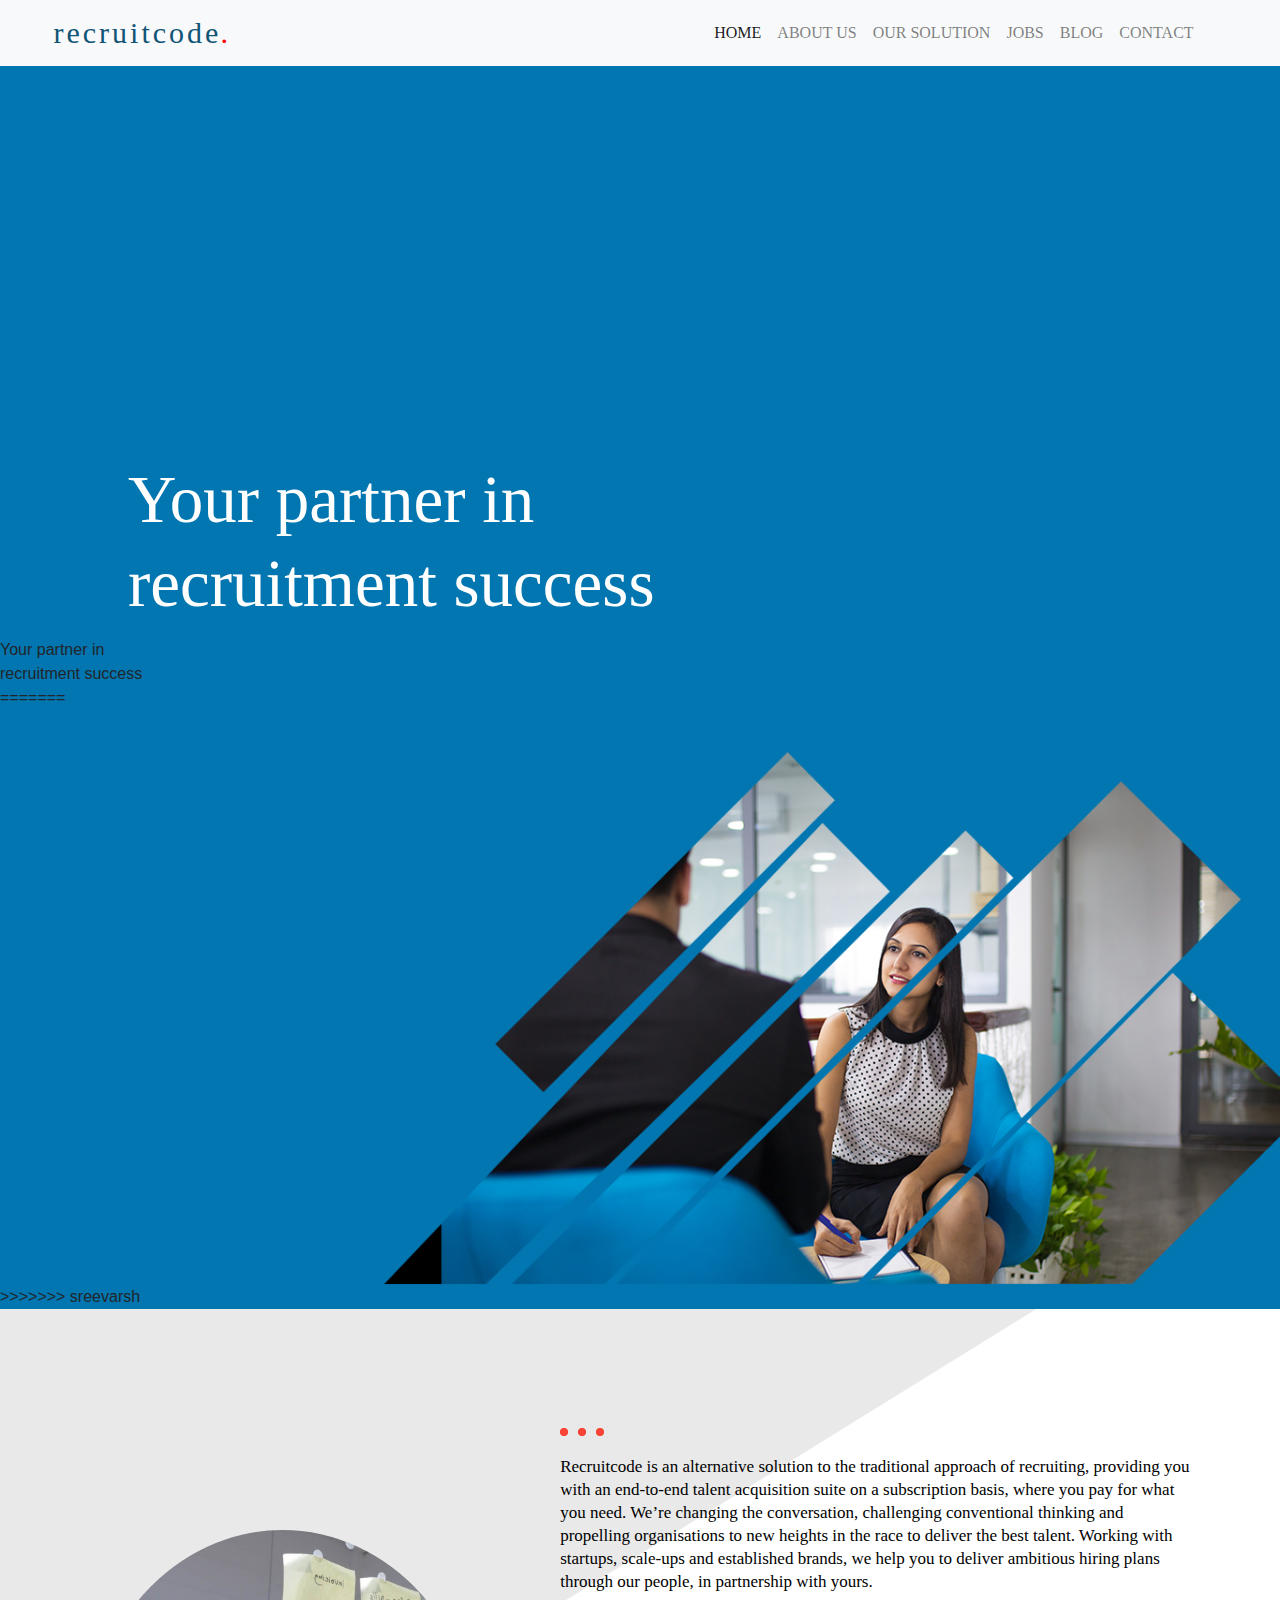
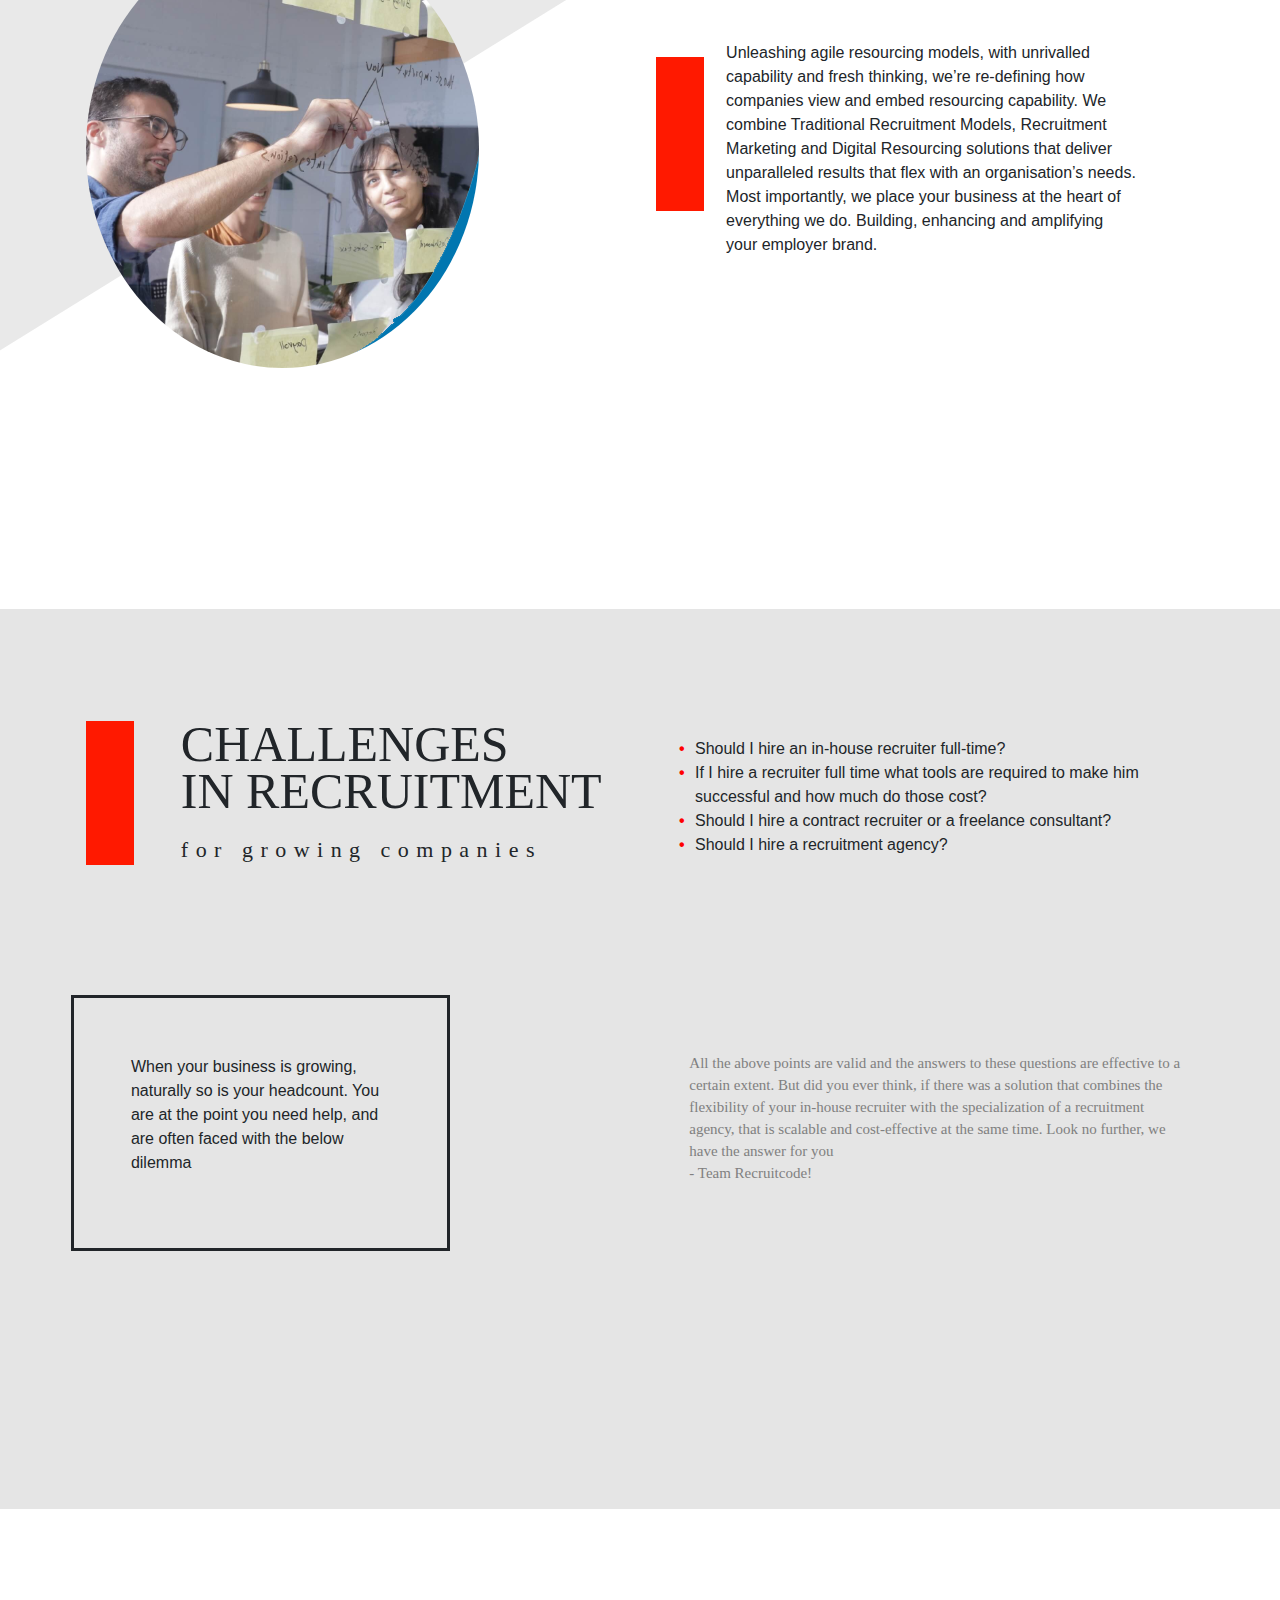
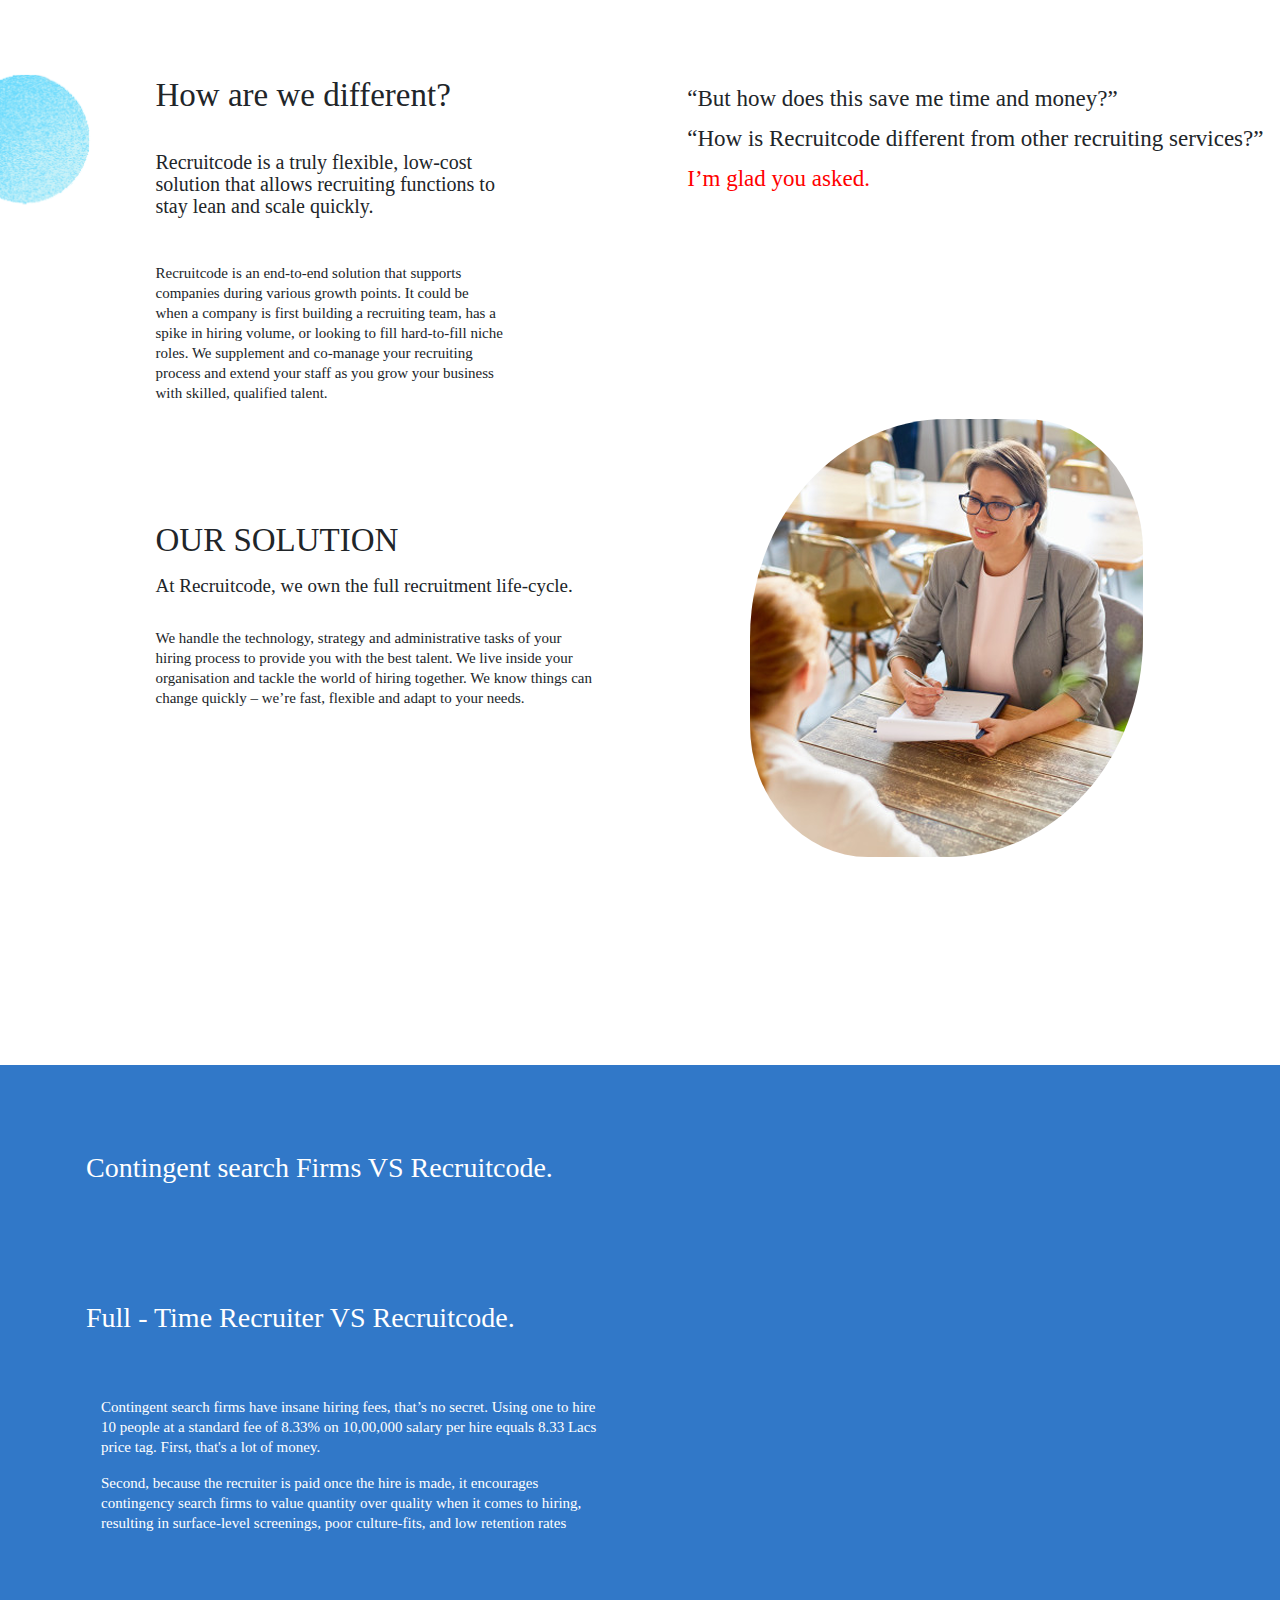
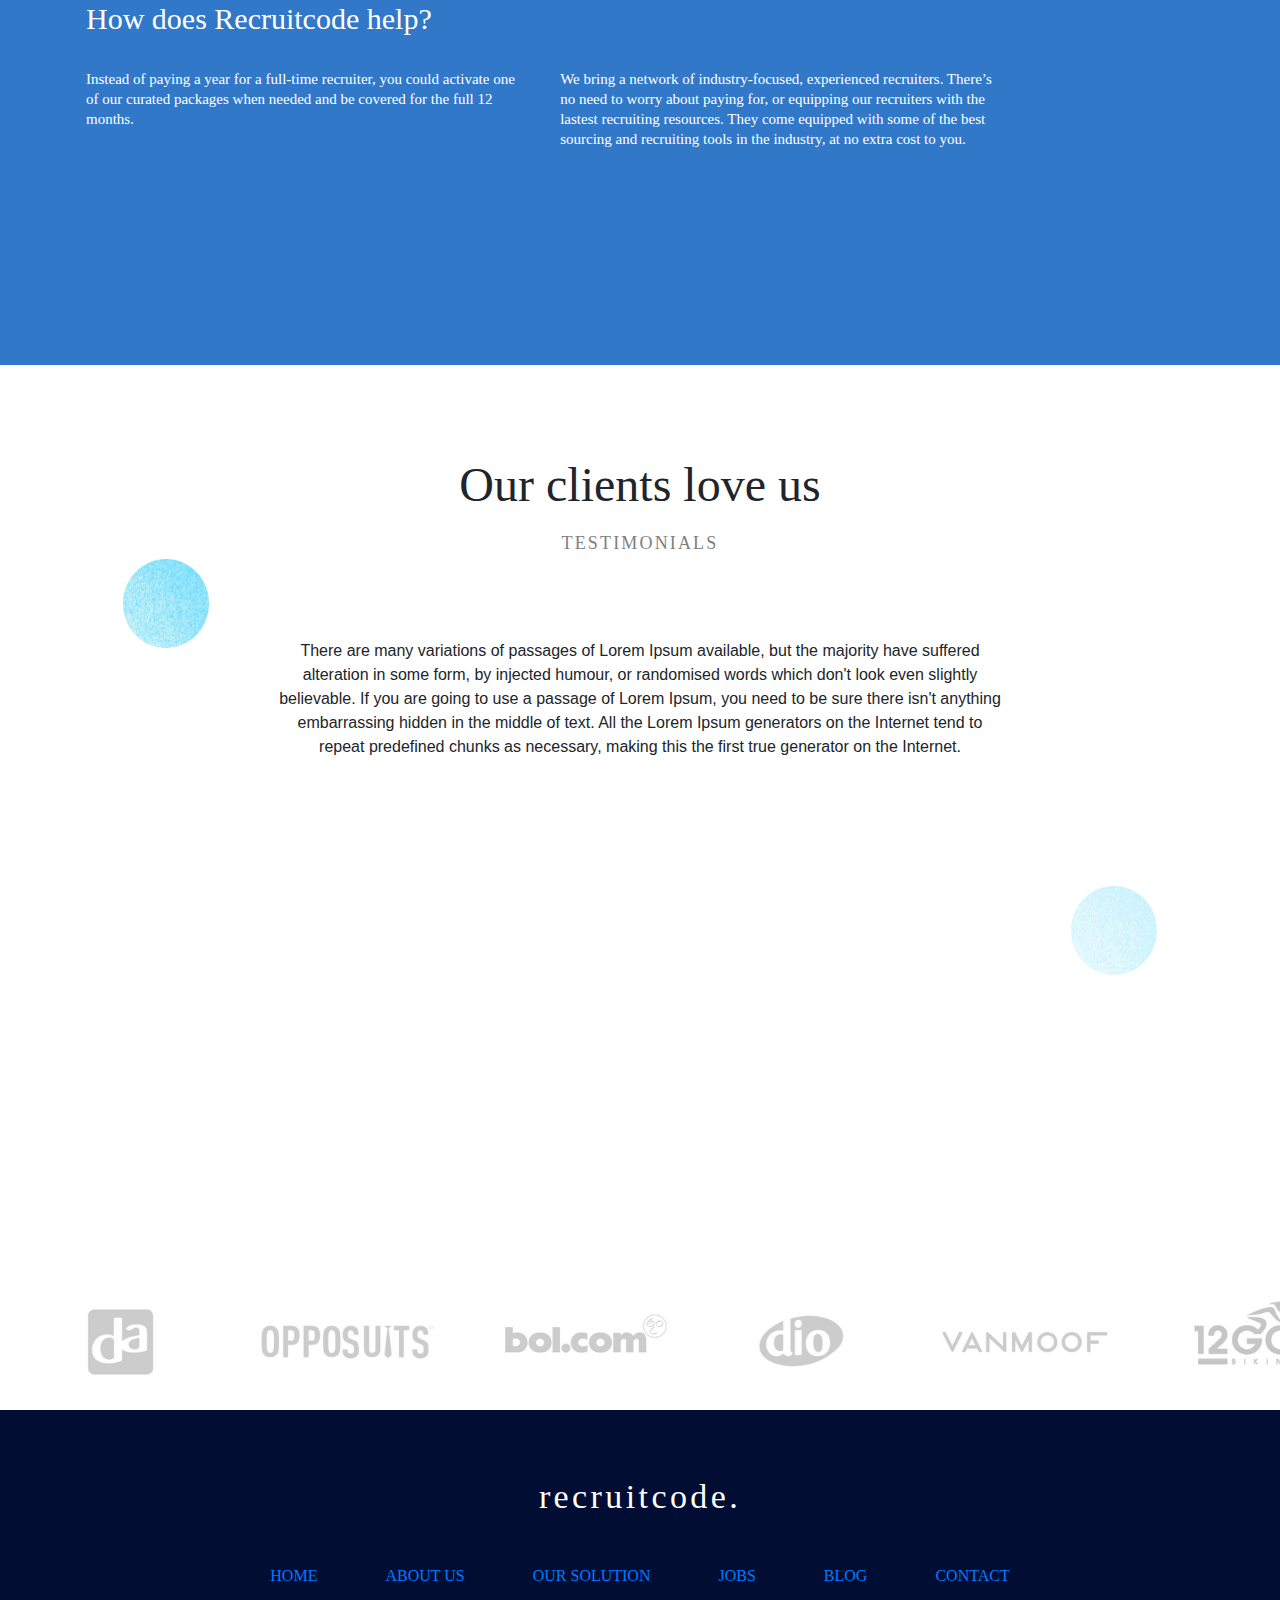
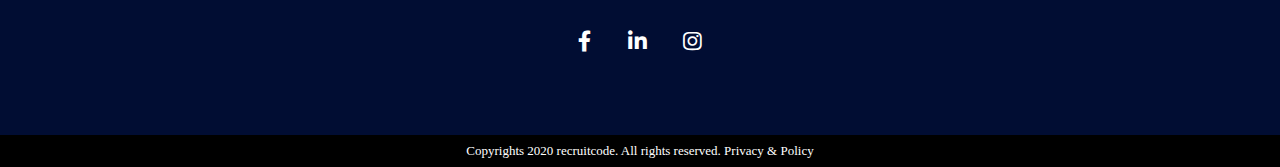
==== commit 9613aa3b: "3pages without responsive" ====
--- a/index.html
+++ b/index.html
@@ -13,14 +13,19 @@
         <script type="text/javascript" src="js/font-awesome.js"></script>
         <script type="text/javascript" src="/css/bootstrap/js/jquery.min.js"></script>
         <script type="text/javascript" src="/css/bootstrap/js/bootstrap.min.js"></script>
-
+        <link href="https://unpkg.com/aos@2.3.1/dist/aos.css" rel="stylesheet">
+        <script src="https://unpkg.com/aos@2.3.1/dist/aos.js"></script>
+        <script>
+            AOS.init();
+        </script>
+        <title>RecruitCode</title>
 
     </head>
     <body>
         <!-- Navigation Bar -->
         <nav class="navbar navbar-expand-lg navbar-light bg-light fixed-top">
 
-            <a class="navbar-brand rcode" href="#">recruitcode<i style="color: red;">.</i></a>
+            <a class="navbar-brand rcode" href="index.html">recruitcode<i style="color: red;">.</i></a>
 
             <button class="navbar-toggler" type="button" data-toggle="collapse" data-target="#nav_bar">
             <i class="navbar-toggler-icon"></i>
@@ -36,7 +41,7 @@
                     <a class="nav-link" href="aboutus.html">ABOUT US</a>
                   </li>
                   <li class="nav-item">
-                    <a class="nav-link" href="#">OUR SOLUTION</a>
+                    <a class="nav-link" href="our_solution.html">OUR SOLUTION</a>
                   </li>
                   <li class="nav-item">
                     <a class="nav-link" href="#">JOBS</a>
@@ -50,12 +55,17 @@
                 </ul>
             </div>
         </nav>
-
         <!-- First banner -->
         <section class="banner">
-            <img src="images/Asset 11.png" style="width: 100%;" alt="">
+<<<<<<< HEAD
+            <img src="images/banner-bg.png" alt="">
+            <div class="banner_text">Your partner in<br>recruitment success</div>
+=======
+            <div><img src="images/Asset 11.png" style="width: 100%;" alt=""></div>
             <div class="banner_text">
-                <h1>Your partner in<br>recruitment success</div></h1>
+                <h1>Your partner in<br>recruitment success</h1>
+            </div>
+>>>>>>> sreevarsh
         </section>
 
         <!-- about RecruitCode -->
--- a/css/styles.css
+++ b/css/styles.css
@@ -70,9 +70,9 @@
 	color: #115476 !important;
 }
 .banner
-{
+{   
+    background-image: url(../images/banner-bg.png);
     position: relative;
-    text-align: center;
 }
 .challenges img
 {
@@ -94,7 +94,7 @@
     letter-spacing : 7.48px;
     margin-top: 1em;
 }
-.challenges h2{
+.challenges #row1 h2{
 font-family : Mont HeavyDEMO;
   font-size : 50px;
   line-height : 47px;
@@ -220,7 +220,7 @@
 .different #diff {
     padding-top: 3em;
 }
-.different #diff h2{
+#diff h2{
     padding-top: 3em;
     font-family : Poppins;
     font-size : 33px;
@@ -337,7 +337,7 @@
     /* border-style: solid; */
     margin-left: 1em;
 }
-.different #about-rcode{
+.different #about-rcode, #talent{
     font-size : 16px;
     line-height : 22px;
     font-family: Roboto Light;
@@ -358,4 +358,42 @@
   font-size : 16px;
   line-height : 22px;
   margin: 1em 4em;
+}
+.services #serv{
+    padding-top: 2em;
+    margin-right: 5%;
+    font-family: Roboto Medium;
+    font-size: 24pt;
+    line-height: 28pt;
+}
+.challenges .img_text{
+    padding-top: 10%;
+}
+.challenges #head{
+    padding-top: 10%;
+}
+.different #diff-text{
+    padding-top: 10%;
+}
+#talent{
+    padding-left: 20%;
+}
+.different #solution{
+    margin: 20% 0%;
+    padding: 10em 0em;
+    height: 100%;
+}
+
+#sol-img{
+    padding-top: 0px;
+    margin-top: -10em;
+
+}
+.recruitment #mark p{
+    padding-top: 5%;
+    padding-bottom: 10%;
+
+}
+.recruitment{
+    background-color: rgb(238, 239, 240);
 }